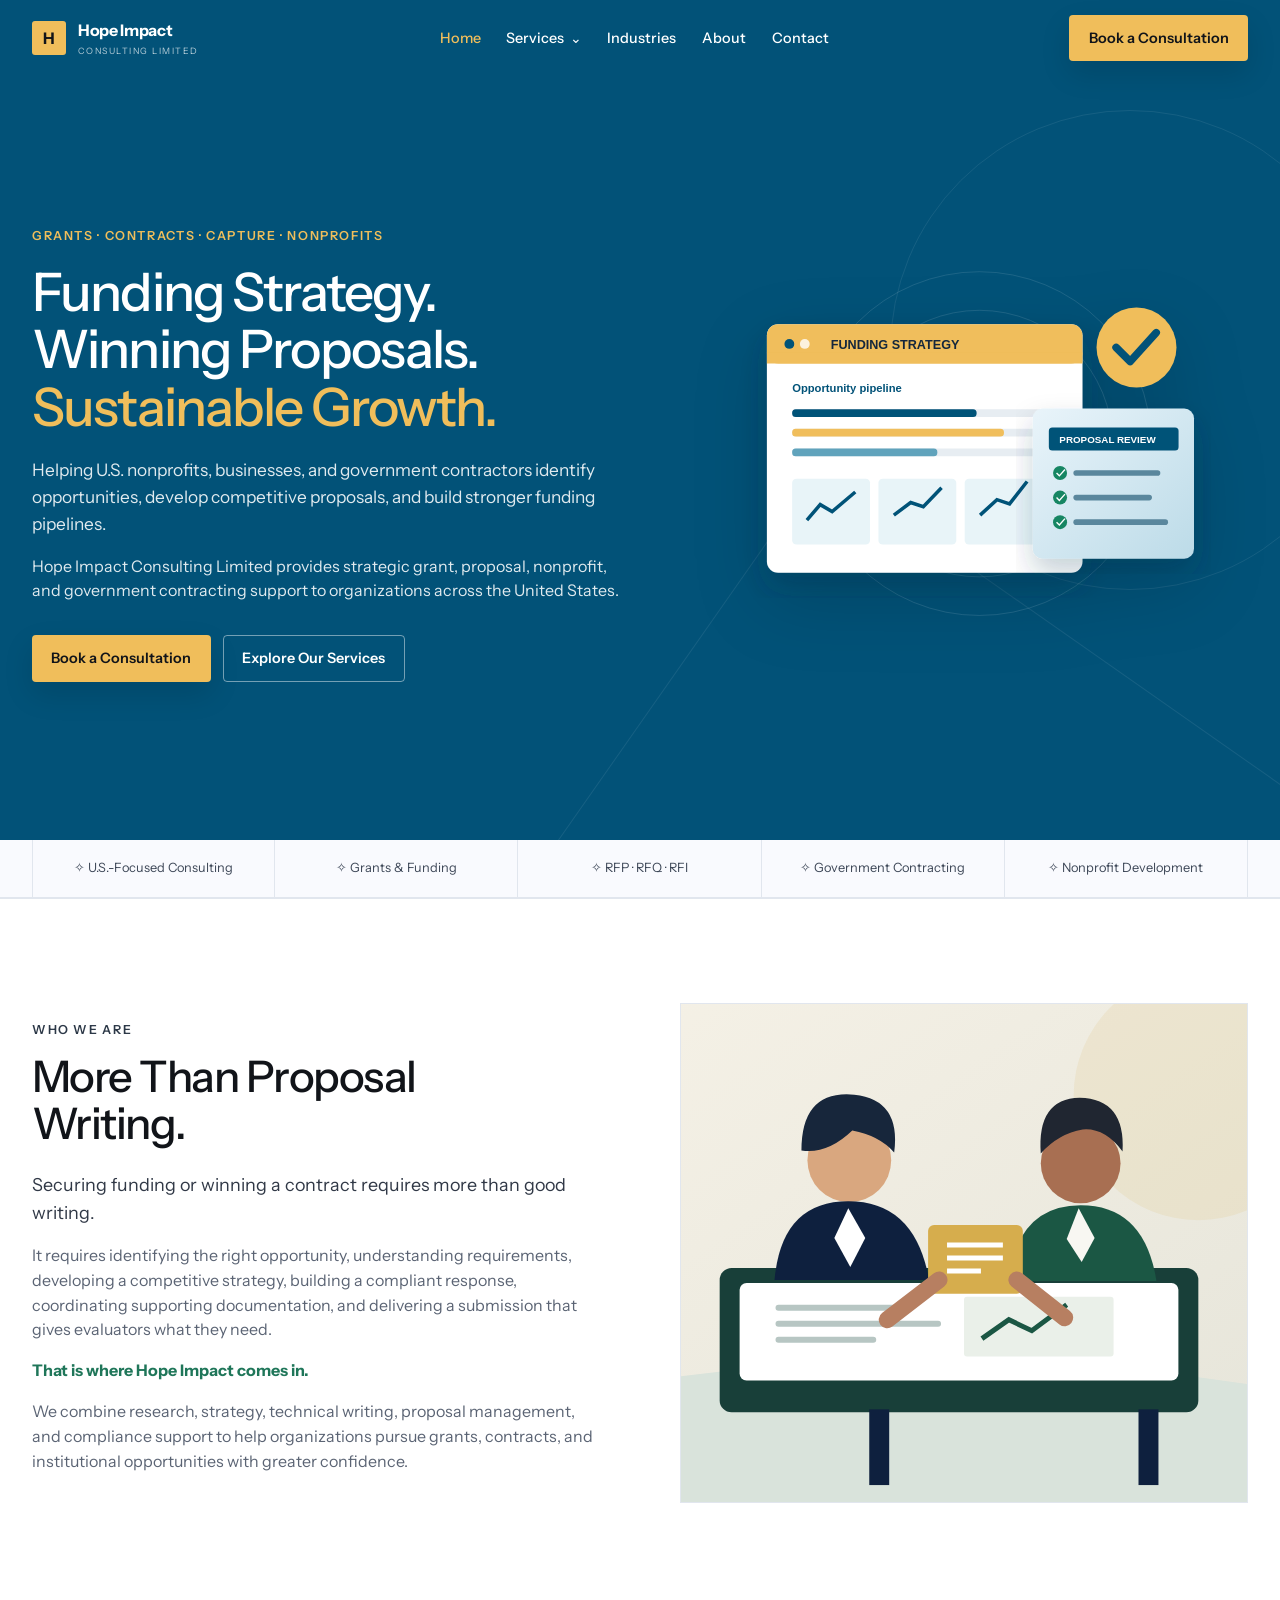
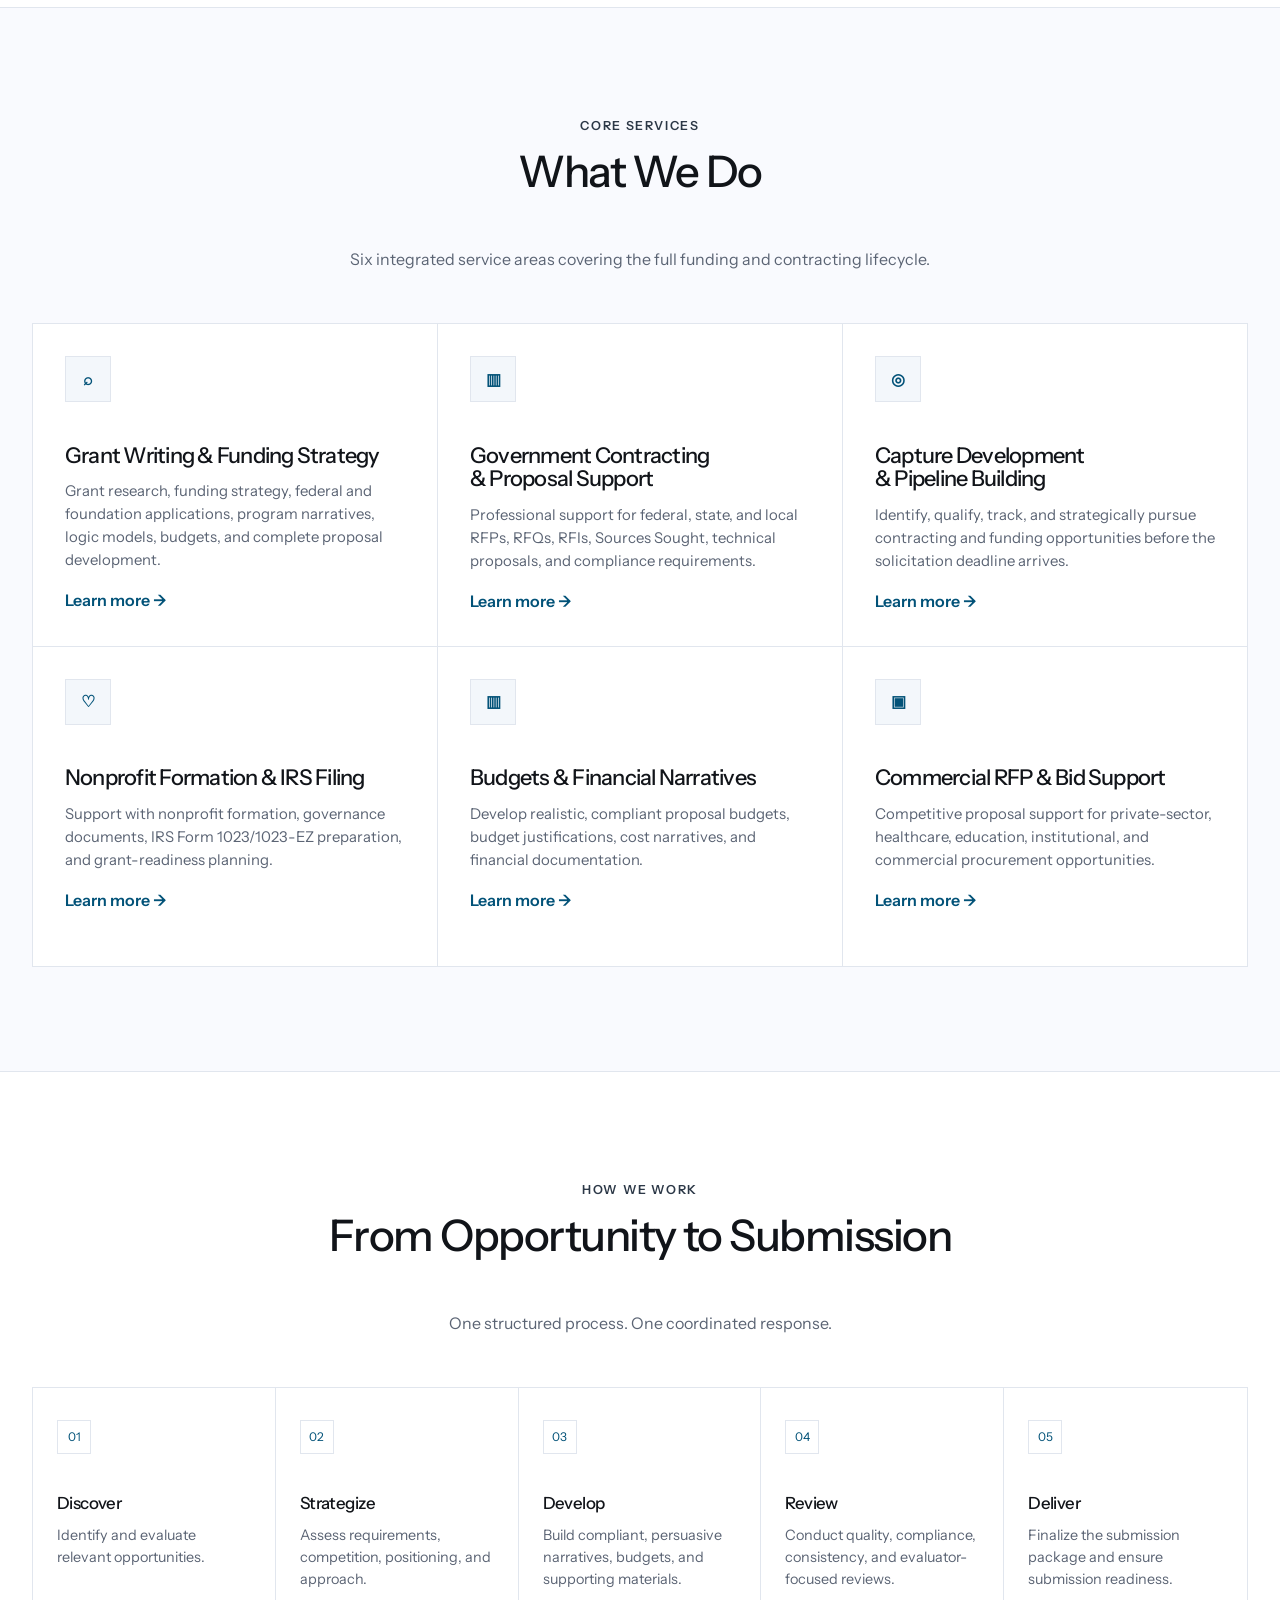
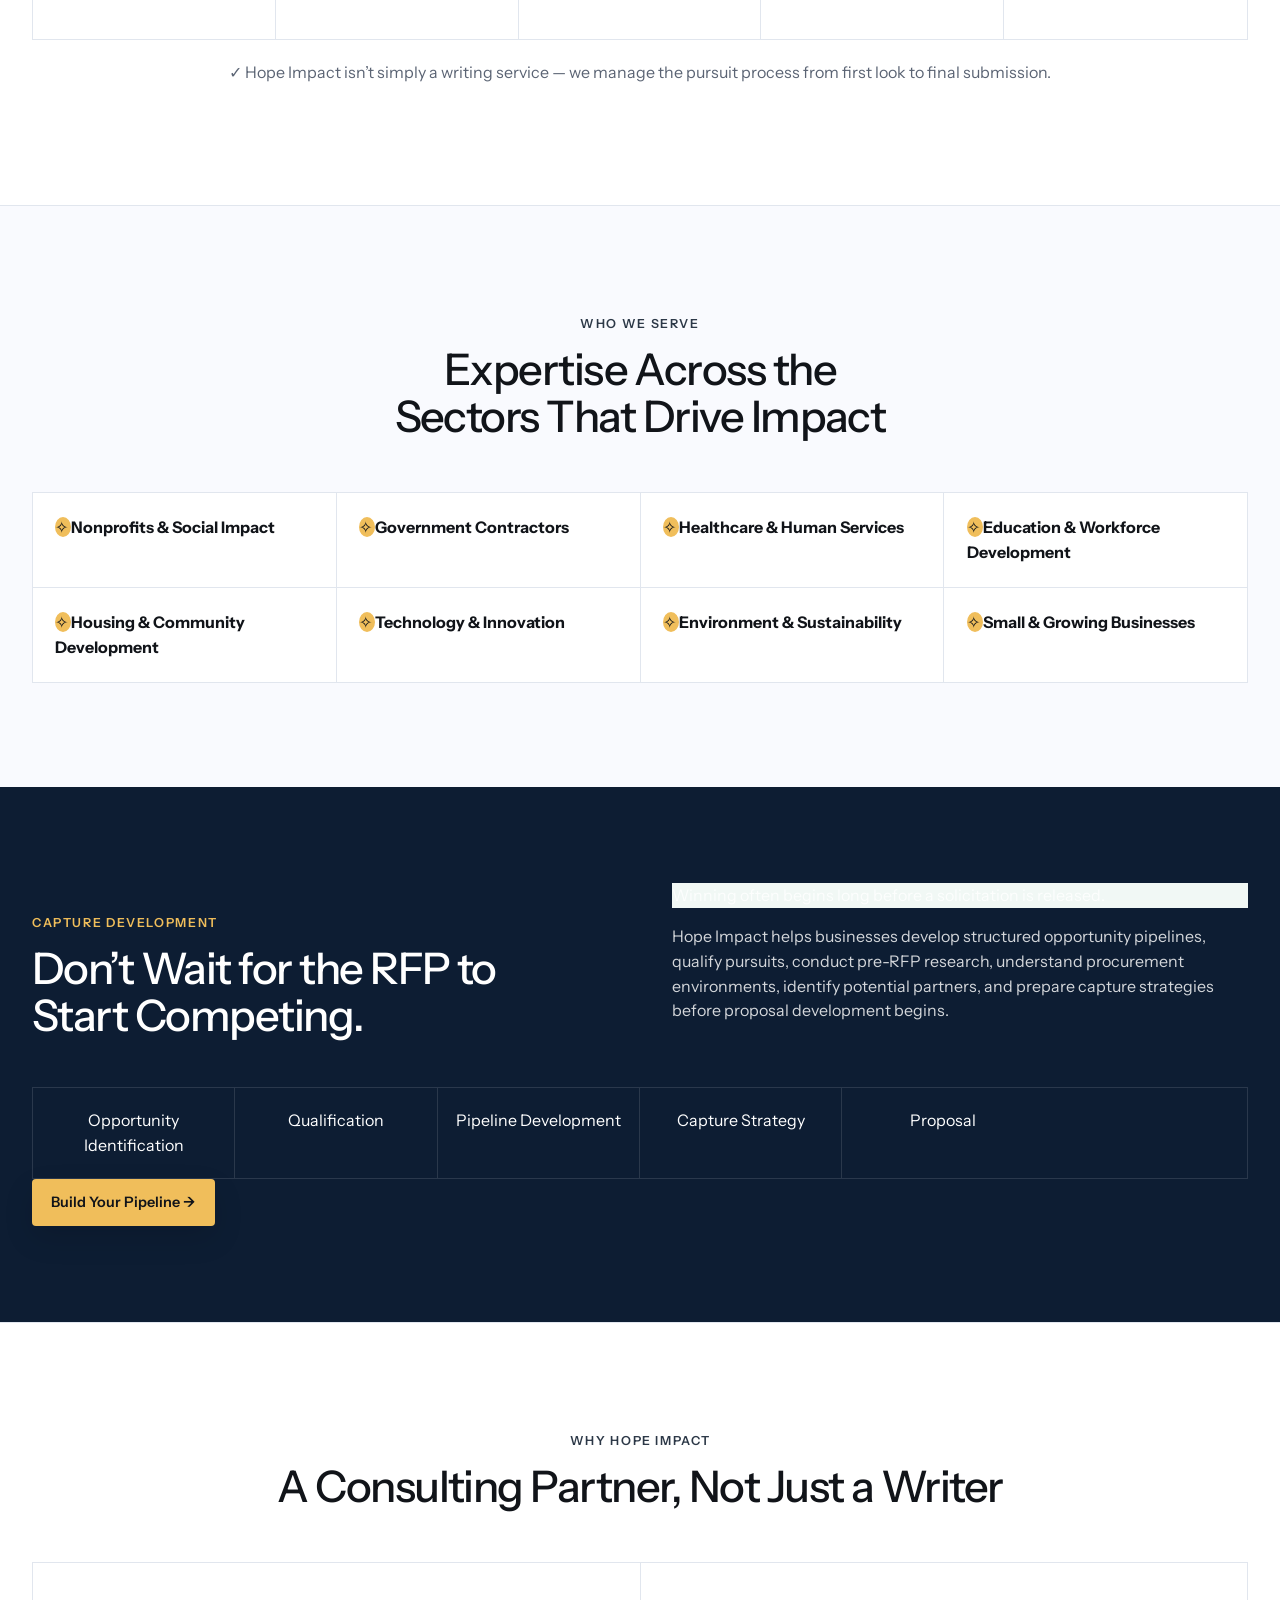
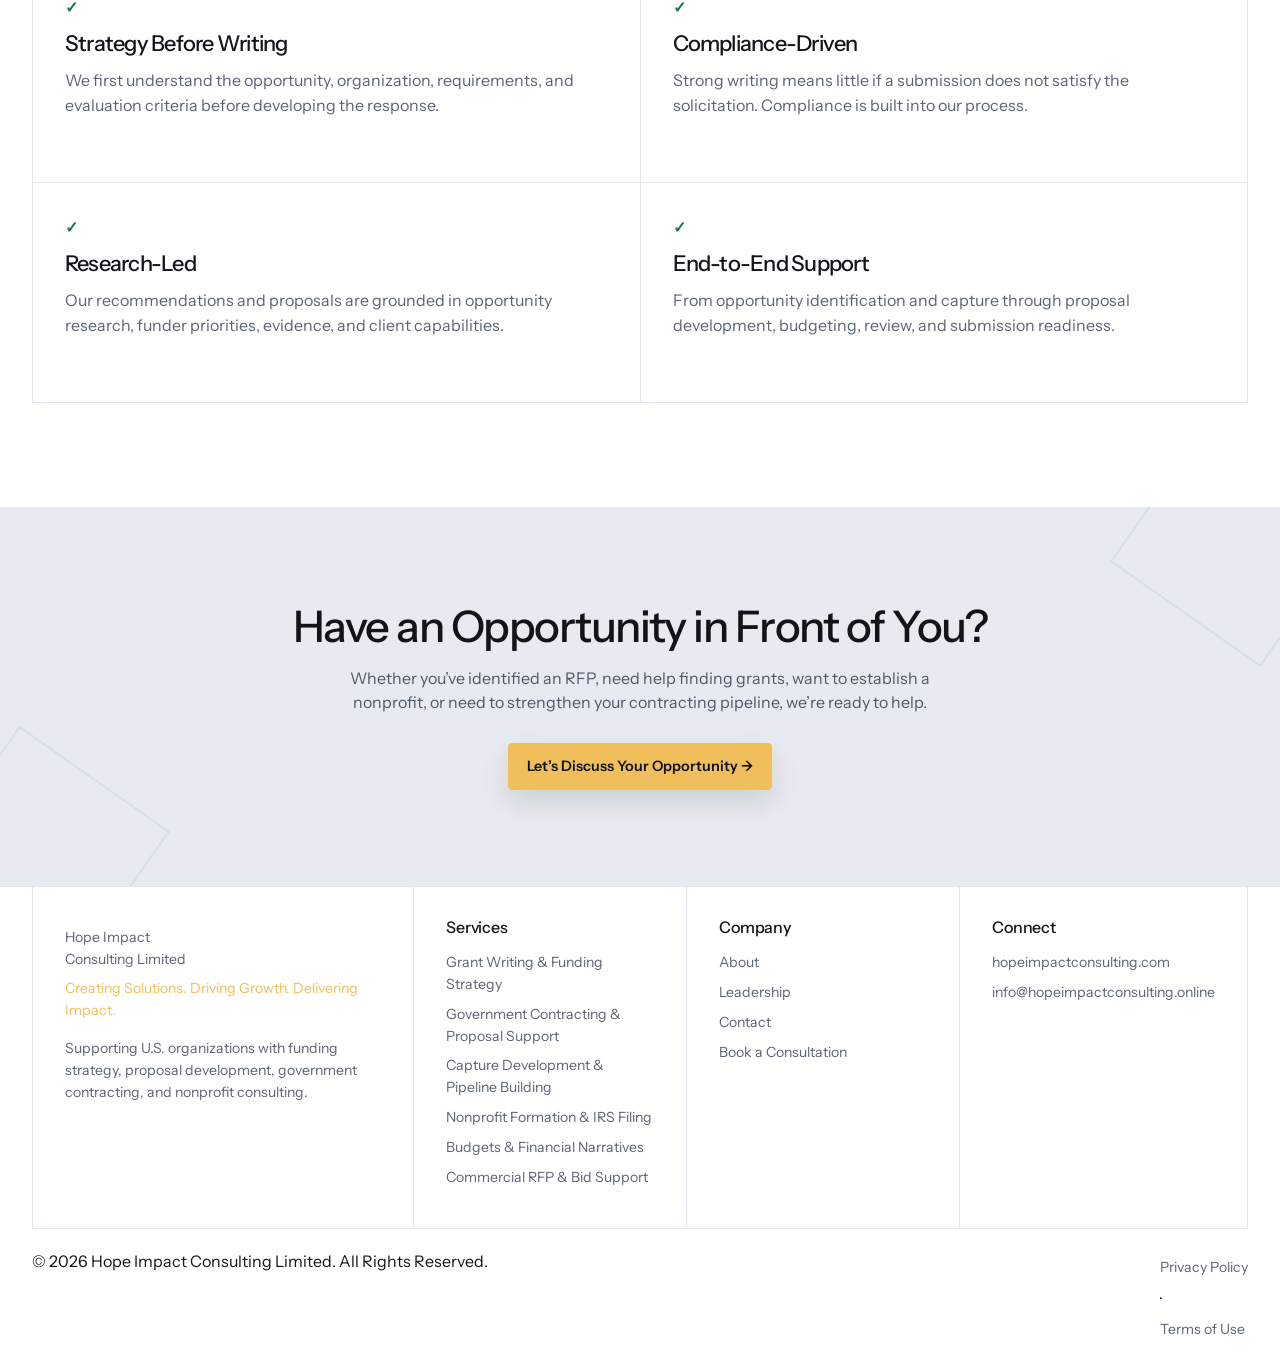
==== index.html @ 4731e875 "Initial commit" ====
<!DOCTYPE html>
<html lang="en">
 <head>
  <meta charset="utf-8"/>
  <meta content="width=device-width,initial-scale=1" name="viewport"/>
  <title>
   Grant Writing, Government Contracting &amp; Funding Strategy | Hope Impact Consulting Limited
  </title>
  <meta content="U.S.-focused grant writing, government contracting proposals, capture development, nonprofit formation and funding strategy." name="description"/>
  <meta content="#0e203e" name="theme-color"/>
  <meta content="website" property="og:type"/>
  <meta content="Grant Writing, Government Contracting &amp; Funding Strategy" property="og:title"/>
  <meta content="U.S.-focused grant writing, government contracting proposals, capture development, nonprofit formation and funding strategy." property="og:description"/>
  <meta content="https://hopeimpactconsulting.com/" property="og:url"/>
  <meta content="https://hopeimpactconsulting.com/images/consulting-team.svg" property="og:image"/>
  <meta content="summary_large_image" name="twitter:card"/>
  <link href="https://hopeimpactconsulting.com/" rel="canonical"/>
  <link href="images/favicon.svg" rel="icon" type="image/svg+xml"/>
  <link href="https://fonts.googleapis.com" rel="preconnect"/>
  <link crossorigin="" href="https://fonts.gstatic.com" rel="preconnect"/>
  <link href="https://fonts.googleapis.com/css2?family=Instrument+Sans:wght@400;500;600;700;800&amp;display=swap" rel="stylesheet"/>
  <link href="css/style.css" rel="stylesheet"/>
  <script type="application/ld+json">
   {
  "@context": "https://schema.org",
  "@type": "ProfessionalService",
  "name": "Hope Impact Consulting Limited",
  "description": "U.S.-focused grant writing, government contracting proposals, capture development, nonprofit formation and funding strategy.",
  "url": "https://hopeimpactconsulting.com/",
  "publisher": {
    "@type": "Organization",
    "name": "Hope Impact Consulting Limited",
    "url": "https://hopeimpactconsulting.com/",
    "email": "info@hopeimpactconsulting.online"
  },
  "areaServed": {
    "@type": "Country",
    "name": "United States"
  },
  "serviceType": [
    "Grant Writing & Funding Strategy",
    "Government Contracting & Proposal Support",
    "Capture Development & Pipeline Building",
    "Nonprofit Formation & IRS Filing",
    "Budgets & Financial Narratives",
    "Commercial RFP & Bid Support"
  ]
}
  </script>
  <script defer="" src="js/main.js">
  </script>
 </head>
 <body>
  <a class="skip-link" href="#main">
   Skip to content
  </a>
  <header class="site-header">
   <div class="container nav-wrap">
    <a aria-label="Hope Impact home" class="brand" href="index.html">
     <span class="brand-mark">
      H
     </span>
     <span>
      <strong>
       Hope Impact
      </strong>
      <small>
       CONSULTING LIMITED
      </small>
     </span>
    </a>
    <button aria-controls="primary-nav" aria-expanded="false" aria-label="Open navigation" class="menu-toggle">
     <span>
     </span>
     <span>
     </span>
     <span>
     </span>
    </button>
    <nav aria-label="Main navigation" id="primary-nav">
     <a aria-current="page" href="index.html">
      Home
     </a>
     <div class="dropdown">
      <button aria-controls="services-menu" aria-expanded="false" class="dropdown-toggle">
       Services
       <span>
        ⌄
       </span>
      </button>
      <div class="dropdown-menu" id="services-menu">
       <a href="services.html">
        All services
       </a>
       <a href="grant-writing.html">
        Grant Writing &amp; Funding Strategy
       </a>
       <a href="government-contracting.html">
        Government Contracting &amp; Proposal Support
       </a>
       <a href="capture-development.html">
        Capture Development &amp; Pipeline Building
       </a>
       <a href="nonprofit-formation.html">
        Nonprofit Formation &amp; IRS Filing
       </a>
       <a href="budgets.html">
        Budgets &amp; Financial Narratives
       </a>
       <a href="commercial-rfp.html">
        Commercial RFP &amp; Bid Support
       </a>
      </div>
     </div>
     <a href="industries.html">
      Industries
     </a>
     <a href="about.html">
      About
     </a>
     <a href="contact.html">
      Contact
     </a>
    </nav>
    <a class="btn btn-gold nav-cta" href="contact.html#consultation">
     Book a Consultation
    </a>
   </div>
  </header>
  <main id="main">
   <section class="hero home-hero">
    <div class="hero-orbit">
    </div>
    <div class="container home-hero-grid">
     <div>
      <div class="eyebrow gold-text">
       GRANTS &middot; CONTRACTS &middot; CAPTURE &middot; NONPROFITS
      </div>
      <h1>
       Funding Strategy.
       <br/>
       Winning Proposals.
       <br/>
       <em>
        Sustainable Growth.
       </em>
      </h1>
      <p class="hero-lead">
       Helping U.S. nonprofits, businesses, and government contractors identify opportunities, develop competitive proposals, and build stronger funding pipelines.
      </p>
      <p>
       Hope Impact Consulting Limited provides strategic grant, proposal, nonprofit, and government contracting support to organizations across the United States.
      </p>
      <div class="actions">
       <a class="btn btn-gold" href="contact.html#consultation">
        Book a Consultation
       </a>
       <a class="btn btn-outline" href="services.html">
        Explore Our Services
       </a>
      </div>
     </div>
     <div class="hero-visual">
      <img alt="Illustrated funding strategy dashboard with proposal review checklist and opportunity pipeline" height="600" src="images/strategy-hero.svg" width="780"/>
     </div>
     <aside class="lifecycle" hidden="">
      <div class="eyebrow gold-text">
       THE OPPORTUNITY LIFECYCLE
      </div>
      <div class="life-row">
       <span>
        01
       </span>
       <strong>
        Find
       </strong>
      </div>
      <div class="life-row">
       <span>
        02
       </span>
       <strong>
        Strategize
       </strong>
      </div>
      <div class="life-row">
       <span>
        03
       </span>
       <strong>
        Capture
       </strong>
      </div>
      <div class="life-row">
       <span>
        04
       </span>
       <strong>
        Propose
       </strong>
      </div>
      <div class="life-row">
       <span>
        05
       </span>
       <strong>
        Win
       </strong>
      </div>
      <div class="life-row">
       <span>
        06
       </span>
       <strong>
        Grow
       </strong>
      </div>
     </aside>
    </div>
   </section>
   <div class="cred-strip">
    <div class="container cred-items">
     <span>
      ✧ U.S.-Focused Consulting
     </span>
     <span>
      ✧ Grants &amp; Funding
     </span>
     <span>
      ✧ RFP &middot; RFQ &middot; RFI
     </span>
     <span>
      ✧ Government Contracting
     </span>
     <span>
      ✧ Nonprofit Development
     </span>
    </div>
   </div>
   <section class="section">
    <div class="container split">
     <div>
      <span class="eyebrow">
       WHO WE ARE
      </span>
      <h2>
       More Than Proposal
       <br/>
       Writing.
      </h2>
      <p class="lead">
       Securing funding or winning a contract requires more than good writing.
      </p>
      <p>
       It requires identifying the right opportunity, understanding requirements, developing a competitive strategy, building a compliant response, coordinating supporting documentation, and delivering a submission that gives evaluators what they need.
      </p>
      <p>
       <strong class="green-text">
        That is where Hope Impact comes in.
       </strong>
      </p>
      <p>
       We combine research, strategy, technical writing, proposal management, and compliance support to help organizations pursue grants, contracts, and institutional opportunities with greater confidence.
      </p>
     </div>
     <img alt="Illustration of a consulting team reviewing a proposal together" class="feature-img" height="500" loading="lazy" src="images/consulting-team.svg" width="720"/>
    </div>
   </section>
   <section class="section cream">
    <div class="container">
     <div class="section-heading">
      <span class="eyebrow">
       CORE SERVICES
      </span>
      <h2>
       What We Do
      </h2>
     </div>
     <p class="section-intro">
      Six integrated service areas covering the full funding and contracting lifecycle.
     </p>
     <div class="service-grid">
      <article class="service-card">
       <span aria-hidden="true" class="service-icon">
        &telrec;
       </span>
       <h3>
        Grant Writing &amp; Funding Strategy
       </h3>
       <p>
        Grant research, funding strategy, federal and foundation applications, program narratives, logic models, budgets, and complete proposal development.
       </p>
       <a class="text-link" href="grant-writing.html">
        Learn more
        <span aria-hidden="true">
         &rarr;
        </span>
       </a>
      </article>
      <article class="service-card">
       <span aria-hidden="true" class="service-icon">
        ▥
       </span>
       <h3>
        Government Contracting &amp; Proposal Support
       </h3>
       <p>
        Professional support for federal, state, and local RFPs, RFQs, RFIs, Sources Sought, technical proposals, and compliance requirements.
       </p>
       <a class="text-link" href="government-contracting.html">
        Learn more
        <span aria-hidden="true">
         &rarr;
        </span>
       </a>
      </article>
      <article class="service-card">
       <span aria-hidden="true" class="service-icon">
        ◎
       </span>
       <h3>
        Capture Development &amp; Pipeline Building
       </h3>
       <p>
        Identify, qualify, track, and strategically pursue contracting and funding opportunities before the solicitation deadline arrives.
       </p>
       <a class="text-link" href="capture-development.html">
        Learn more
        <span aria-hidden="true">
         &rarr;
        </span>
       </a>
      </article>
      <article class="service-card">
       <span aria-hidden="true" class="service-icon">
        ♡
       </span>
       <h3>
        Nonprofit Formation &amp; IRS Filing
       </h3>
       <p>
        Support with nonprofit formation, governance documents, IRS Form 1023/1023-EZ preparation, and grant-readiness planning.
       </p>
       <a class="text-link" href="nonprofit-formation.html">
        Learn more
        <span aria-hidden="true">
         &rarr;
        </span>
       </a>
      </article>
      <article class="service-card">
       <span aria-hidden="true" class="service-icon">
        ▥
       </span>
       <h3>
        Budgets &amp; Financial Narratives
       </h3>
       <p>
        Develop realistic, compliant proposal budgets, budget justifications, cost narratives, and financial documentation.
       </p>
       <a class="text-link" href="budgets.html">
        Learn more
        <span aria-hidden="true">
         &rarr;
        </span>
       </a>
      </article>
      <article class="service-card">
       <span aria-hidden="true" class="service-icon">
        ▣
       </span>
       <h3>
        Commercial RFP &amp; Bid Support
       </h3>
       <p>
        Competitive proposal support for private-sector, healthcare, education, institutional, and commercial procurement opportunities.
       </p>
       <a class="text-link" href="commercial-rfp.html">
        Learn more
        <span aria-hidden="true">
         &rarr;
        </span>
       </a>
      </article>
     </div>
    </div>
   </section>
   <section class="section">
    <div class="container">
     <div class="section-heading">
      <span class="eyebrow">
       HOW WE WORK
      </span>
      <h2>
       From Opportunity to Submission
      </h2>
     </div>
     <p class="section-intro">
      One structured process. One coordinated response.
     </p>
     <div class="steps">
      <div class="step">
       <span class="step-num">
        01
       </span>
       <h3>
        Discover
       </h3>
       <p>
        Identify and evaluate relevant opportunities.
       </p>
      </div>
      <div class="step">
       <span class="step-num">
        02
       </span>
       <h3>
        Strategize
       </h3>
       <p>
        Assess requirements, competition, positioning, and approach.
       </p>
      </div>
      <div class="step">
       <span class="step-num">
        03
       </span>
       <h3>
        Develop
       </h3>
       <p>
        Build compliant, persuasive narratives, budgets, and supporting materials.
       </p>
      </div>
      <div class="step">
       <span class="step-num">
        04
       </span>
       <h3>
        Review
       </h3>
       <p>
        Conduct quality, compliance, consistency, and evaluator-focused reviews.
       </p>
      </div>
      <div class="step">
       <span class="step-num">
        05
       </span>
       <h3>
        Deliver
       </h3>
       <p>
        Finalize the submission package and ensure submission readiness.
       </p>
      </div>
     </div>
     <p class="process-note">
      &checkmark; Hope Impact isn&rsquo;t simply a writing service &mdash; we manage the pursuit process from first look to final submission.
     </p>
    </div>
   </section>
   <section class="section cream">
    <div class="container">
     <div class="section-heading">
      <span class="eyebrow">
       WHO WE SERVE
      </span>
      <h2>
       Expertise Across the Sectors That Drive Impact
      </h2>
     </div>
     <div class="industry-grid">
      <div class="industry-card">
       <span class="industry-dot">
        ✧
       </span>
       <strong>
        Nonprofits &amp; Social Impact
       </strong>
      </div>
      <div class="industry-card">
       <span class="industry-dot">
        ✧
       </span>
       <strong>
        Government Contractors
       </strong>
      </div>
      <div class="industry-card">
       <span class="industry-dot">
        ✧
       </span>
       <strong>
        Healthcare &amp; Human Services
       </strong>
      </div>
      <div class="industry-card">
       <span class="industry-dot">
        ✧
       </span>
       <strong>
        Education &amp; Workforce Development
       </strong>
      </div>
      <div class="industry-card">
       <span class="industry-dot">
        ✧
       </span>
       <strong>
        Housing &amp; Community Development
       </strong>
      </div>
      <div class="industry-card">
       <span class="industry-dot">
        ✧
       </span>
       <strong>
        Technology &amp; Innovation
       </strong>
      </div>
      <div class="industry-card">
       <span class="industry-dot">
        ✧
       </span>
       <strong>
        Environment &amp; Sustainability
       </strong>
      </div>
      <div class="industry-card">
       <span class="industry-dot">
        ✧
       </span>
       <strong>
        Small &amp; Growing Businesses
       </strong>
      </div>
     </div>
    </div>
   </section>
   <section class="capture-band">
    <div class="container">
     <div class="capture-top">
      <div>
       <span class="eyebrow gold-text">
        CAPTURE DEVELOPMENT
       </span>
       <h2>
        Don&rsquo;t Wait for the RFP to
        <br/>
        Start Competing.
       </h2>
      </div>
      <div>
       <p class="green-light">
        Winning often begins long before a solicitation is released.
       </p>
       <p>
        Hope Impact helps businesses develop structured opportunity pipelines, qualify pursuits, conduct pre-RFP research, understand procurement environments, identify potential partners, and prepare capture strategies before proposal development begins.
       </p>
      </div>
     </div>
     <div class="capture-flow">
      <span>
       Opportunity Identification
      </span>
      <span>
       Qualification
      </span>
      <span>
       Pipeline Development
      </span>
      <span>
       Capture Strategy
      </span>
      <span>
       Proposal
      </span>
     </div>
     <a class="btn btn-gold" href="capture-development.html">
      Build Your Pipeline &rarr;
     </a>
    </div>
   </section>
   <section class="section">
    <div class="container">
     <div class="section-heading">
      <span class="eyebrow">
       WHY HOPE IMPACT
      </span>
      <h2>
       A Consulting Partner, Not Just a Writer
      </h2>
     </div>
     <div class="why-grid">
      <article class="why-card">
       <span class="check">
        &checkmark;
       </span>
       <h3>
        Strategy Before Writing
       </h3>
       <p>
        We first understand the opportunity, organization, requirements, and evaluation criteria before developing the response.
       </p>
      </article>
      <article class="why-card">
       <span class="check">
        &checkmark;
       </span>
       <h3>
        Compliance-Driven
       </h3>
       <p>
        Strong writing means little if a submission does not satisfy the solicitation. Compliance is built into our process.
       </p>
      </article>
      <article class="why-card">
       <span class="check">
        &checkmark;
       </span>
       <h3>
        Research-Led
       </h3>
       <p>
        Our recommendations and proposals are grounded in opportunity research, funder priorities, evidence, and client capabilities.
       </p>
      </article>
      <article class="why-card">
       <span class="check">
        &checkmark;
       </span>
       <h3>
        End-to-End Support
       </h3>
       <p>
        From opportunity identification and capture through proposal development, budgeting, review, and submission readiness.
       </p>
      </article>
     </div>
    </div>
   </section>
   <section class="cta">
    <div class="container">
     <h2>
      Have an Opportunity in Front of You?
     </h2>
     <p>
      Whether you&rsquo;ve identified an RFP, need help finding grants, want to establish a nonprofit, or need to strengthen your contracting pipeline, we&rsquo;re ready to help.
     </p>
     <a class="btn btn-gold" href="contact.html#consultation">
      Let&rsquo;s Discuss Your Opportunity &rarr;
     </a>
    </div>
   </section>
  </main>
  <footer class="footer">
   <div class="container footer-grid">
    <div>
     <a class="footer-brand" href="index.html">
      Hope Impact
      <br/>
      Consulting Limited
     </a>
     <p class="gold-text">
      Creating Solutions. Driving Growth. Delivering Impact.
     </p>
     <p>
      Supporting U.S. organizations with funding strategy, proposal development, government contracting, and nonprofit consulting.
     </p>
    </div>
    <div>
     <h3>
      Services
     </h3>
     <a href="grant-writing.html">
      Grant Writing &amp; Funding Strategy
     </a>
     <a href="government-contracting.html">
      Government Contracting &amp; Proposal Support
     </a>
     <a href="capture-development.html">
      Capture Development &amp; Pipeline Building
     </a>
     <a href="nonprofit-formation.html">
      Nonprofit Formation &amp; IRS Filing
     </a>
     <a href="budgets.html">
      Budgets &amp; Financial Narratives
     </a>
     <a href="commercial-rfp.html">
      Commercial RFP &amp; Bid Support
     </a>
    </div>
    <div>
     <h3>
      Company
     </h3>
     <a href="about.html">
      About
     </a>
     <a href="about.html#leadership">
      Leadership
     </a>
     <a href="contact.html">
      Contact
     </a>
     <a href="contact.html#consultation">
      Book a Consultation
     </a>
    </div>
    <div>
     <h3>
      Connect
     </h3>
     <a href="https://hopeimpactconsulting.com/">
      hopeimpactconsulting.com
     </a>
     <a href="mailto:info@hopeimpactconsulting.online">
      info@hopeimpactconsulting.online
     </a>
    </div>
   </div>
   <div class="container footer-bottom">
    <span>
     &copy;
     <span id="year">
      2026
     </span>
     Hope Impact Consulting Limited. All Rights Reserved.
    </span>
    <span>
     <a href="privacy.html">
      Privacy Policy
     </a>
     &middot;
     <a href="terms.html">
      Terms of Use
     </a>
    </span>
   </div>
  </footer>
 </body>
</html>
---- css/style.css ----
@charset "UTF-8";
@import url("https://fonts.googleapis.com/css2?family=Instrument+Sans:wght@400;500;600;700&display=swap");
:root {
  --bg: #ffffff;
  --bg-soft: #f9fafe;
  --ink: #111419;
  --muted: #5b6474;
  --brand: #f0be5b;
  --blue: #025278;
  --blue-dark: #01405f;
  --border: #e1e6ee;
  --green: #1f7659;
  --cream: #fffaf0;
  --max: 1232px;
  --shadow: 0 18px 50px rgba(17, 20, 25, .08);
}

* {
  box-sizing: border-box;
  margin: 0;
  padding: 0;
}

html {
  scroll-behavior: smooth;
}

body {
  font-family: "Instrument Sans", sans-serif;
  color: var(--ink);
  background: var(--bg);
  line-height: 1.55;
  -webkit-font-smoothing: antialiased;
  overflow-x: hidden;
}

a {
  color: inherit;
  text-decoration: none;
}

img, svg {
  display: block;
  max-width: 100%;
}

button, input, select, textarea {
  font: inherit;
}

button {
  cursor: pointer;
}

p {
  color: var(--muted);
  margin: 0 0 1rem;
}

h1,h2,h3,h4 {
  font-weight: 500;
  line-height: 1.08;
  letter-spacing: -.035em;
  text-wrap: balance;
}

h1 {
  font-size: clamp(2.6rem, 5vw, 4.75rem);
}

h2 {
  font-size: clamp(2rem, 3.4vw, 3.25rem);
}

h3 {
  font-size: clamp(1.2rem, 1.7vw, 1.55rem);
}

.container {
  width: min(calc(100% - 4rem), var(--max));
  margin-inline: auto;
}

.section {
  padding: 6.5rem 0;
  border-top: 1px solid var(--border);
}

.section.cream, .cream {
  background: var(--bg-soft);
}

.green-light {
  background: #f1f8f5;
}

.section-heading, .section-intro {
  max-width: 760px;
  margin: 0 auto 3.25rem;
  text-align: center;
}

.section-heading h2, .section-intro h2 {
  margin: .7rem 0 1rem;
}

.eyebrow {
  display: inline-block;
  color: #2c3847;
  font-size: .78rem;
  font-weight: 600;
  letter-spacing: .13em;
  text-transform: uppercase;
}

.gold-text {
  color: var(--brand) !important;
}

.green-text {
  color: var(--green);
}

.lead {
  font-size: 1.12rem;
  color: #303846;
}

.muted {
  color: var(--muted);
}

.skip-link {
  position: fixed;
  left: 1rem;
  top: -5rem;
  z-index: 9999;
  background: white;
  padding: .75rem 1rem;
  border-radius: 4px;
}

.skip-link:focus {
  top: 1rem;
}

.site-header {
  position: fixed;
  inset: 0 0 auto;
  z-index: 1000;
  color: #fff;
  background: transparent;
  transition: .3s ease;
}

.site-header.scrolled, body:not(:has(.home-hero)) .site-header {
  background: #ffffff;
  color: var(--ink);
  border-bottom: 1px solid var(--border);
  box-shadow: 0 8px 24px rgba(17, 20, 25, .06);
}

.nav-wrap {
  min-height: 76px;
  display: flex;
  align-items: center;
  justify-content: space-between;
  gap: 2rem;
}

.brand {
  display: inline-flex;
  align-items: center;
  gap: .75rem;
  flex-shrink: 0;
}

.brand-mark {
  width: 34px;
  height: 34px;
  display: grid;
  place-items: center;
  background: var(--brand);
  color: var(--ink);
  font-weight: 700;
  border-radius: 3px;
}

.brand strong {
  display: block;
  font-size: 1rem;
  letter-spacing: -.02em;
}

.brand small {
  display: block;
  margin-top: 1px;
  font-size: .55rem;
  letter-spacing: .17em;
  opacity: .72;
}

#primary-nav {
  display: flex;
  align-items: center;
  gap: 1.6rem;
}

#primary-nav > a, .dropdown-toggle {
  border: 0;
  background: none;
  color: inherit;
  font-size: .9rem;
  font-weight: 500;
}

#primary-nav > a:hover, #primary-nav > a[aria-current="page"], .dropdown-toggle:hover {
  color: var(--brand);
}

.dropdown {
  position: relative;
}

.dropdown-toggle {
  display: flex;
  align-items: center;
  gap: .35rem;
  padding: 1.5rem 0;
}

.dropdown-menu {
  position: absolute;
  top: calc(100% - .4rem);
  left: 50%;
  width: 330px;
  padding: .65rem;
  background: #fff;
  color: var(--ink);
  border: 1px solid var(--border);
  box-shadow: var(--shadow);
  opacity: 0;
  visibility: hidden;
  transform: translate(-50%, 10px);
  transition: .2s ease;
}

.dropdown:hover .dropdown-menu, .dropdown.open .dropdown-menu {
  opacity: 1;
  visibility: visible;
  transform: translate(-50%, 0);
}

.dropdown-menu a {
  display: block;
  padding: .72rem .8rem;
  font-size: .88rem;
  border-radius: 3px;
}

.dropdown-menu a:hover {
  background: var(--bg-soft);
  color: var(--blue);
}

.menu-toggle {
  display: none;
  width: 42px;
  height: 42px;
  padding: 10px;
  border: 0;
  background: var(--blue);
  border-radius: 4px;
}

.menu-toggle span {
  display: block;
  height: 2px;
  margin: 5px 0;
  background: #fff;
  transition: .25s ease;
}

.btn {
  display: inline-flex;
  align-items: center;
  justify-content: center;
  gap: .5rem;
  min-height: 44px;
  padding: .7rem 1.15rem;
  border: 1px solid transparent;
  border-radius: 4px;
  font-size: .9rem;
  font-weight: 600;
  transition: .25s ease;
}

.btn:hover {
  transform: translateY(-2px);
}

.btn-gold {
  background: var(--brand);
  color: var(--ink);
  box-shadow: 0 12px 30px rgba(0,0,0,.12);
}

.btn-gold:hover {
  background: #f5c86d;
}

.btn-outline {
  border-color: rgba(255,255,255,.45);
  color: #fff;
}

.btn-outline:hover {
  background: rgba(255,255,255,.08);
}

.btn-outline-dark {
  border-color: #cbd3df;
  color: var(--ink);
}

.btn-small {
  min-height: 38px;
  padding: .55rem .85rem;
}

.actions {
  display: flex;
  flex-wrap: wrap;
  gap: .75rem;
  margin-top: 2rem;
}

.text-link {
  color: var(--blue);
  font-weight: 600;
}

.hero {
  position: relative;
  overflow: hidden;
}

.home-hero {
  min-height: 690px;
  padding: 9.5rem 0 5.5rem;
  color: #fff;
  background: var(--blue);
}

.home-hero::after {
  content:"";
  position:absolute;
  inset:auto -10% -48% 45%;
  width:650px;
  aspect-ratio:1;
  border:1px solid rgba(255,255,255,.08);
  transform:rotate(35deg);
}

.home-hero-grid {
  position: relative;
  z-index: 1;
  display: grid;
  grid-template-columns: 1.05fr .95fr;
  align-items: center;
  gap: 4rem;
}

.home-hero h1 {
  max-width: 680px;
  margin: 1rem 0 1.4rem;
  font-size: clamp(2.5rem, 4.15vw, 4rem);
}

.home-hero h1 em {
  color: var(--brand);
  font-style: normal;
}

.home-hero p {
  color: rgba(255,255,255,.78);
  max-width: 650px;
}

.hero-lead {
  font-size: 1.08rem;
}

.hero-visual {
  position: relative;
  min-height: 420px;
  display: grid;
  place-items: center;
}

.hero-visual img {
  width: min(100%, 600px);
  filter: drop-shadow(0 24px 35px rgba(0,0,0,.14));
}

.hero-orbit {
  position:absolute;
  right:-90px;
  top:110px;
  width:480px;
  height:480px;
  border:1px solid rgba(255,255,255,.08);
  border-radius:50%;
}

.inner-hero {
  padding: 10rem 0 5.5rem;
  color: #fff;
  background: var(--blue);
}

.hero-inner {
  max-width: 830px;
}

.inner-hero h1 {
  margin: .85rem 0 1.2rem;
}

.inner-hero p {
  max-width: 700px;
  color: rgba(255,255,255,.78);
  font-size: 1.08rem;
}

.cred-strip {
  background: var(--bg-soft);
  border-bottom: 1px solid var(--border);
}

.cred-items {
  display: grid;
  grid-template-columns: repeat(5,1fr);
}

.cred-items span {
  padding: 1.15rem .75rem;
  text-align: center;
  color: #3d4757;
  font-size: .8rem;
  border-inline-end: 1px solid var(--border);
}

.cred-items span:first-child {
  border-inline-start: 1px solid var(--border);
}

.split {
  display: grid;
  grid-template-columns: 1fr 1fr;
  gap: 5rem;
  align-items: center;
}

.split h2 {
  margin: .8rem 0 1.5rem;
}

.feature-img {
  width: 100%;
  min-height: 430px;
  object-fit: cover;
  background: var(--bg-soft);
  border: 1px solid var(--border);
}

.quote {
  margin-top: 1.5rem;
  padding: 1.25rem 1.5rem;
  border-left: 3px solid var(--brand);
  background: var(--bg-soft);
  color: #313a48;
}

.service-grid {
  display: grid;
  grid-template-columns: repeat(3,1fr);
  border-top: 1px solid var(--border);
  border-left: 1px solid var(--border);
}

.service-card {
  position: relative;
  min-height: 320px;
  padding: 2rem;
  background: #fff;
  border-right: 1px solid var(--border);
  border-bottom: 1px solid var(--border);
  transition: .25s ease;
}

.service-card:hover {
  transform: translateY(-3px);
  box-shadow: var(--shadow);
  z-index: 2;
}

.service-icon {
  width: 46px;
  height: 46px;
  display:grid;
  place-items:center;
  margin-bottom: 2.6rem;
  background: #f3f7fb;
  color: var(--blue);
  border:1px solid var(--border);
  font-weight:700;
}

.service-index {
  position:absolute;
  top:2rem;
  right:2rem;
  color:#a7afbb;
  font-size:.75rem;
}

.service-card h3 {
  margin-bottom: .8rem;
}

.service-card p {
  font-size: .93rem;
}

.service-list {
  display: grid;
  gap: 0;
  margin-top: 2.5rem;
  border-top: 1px solid var(--border);
}

.service-row {
  display: grid;
  grid-template-columns: 48px 52px minmax(0, 1fr) auto;
  align-items: center;
  gap: 1.5rem;
  padding: 2rem 0;
  border-bottom: 1px solid var(--border);
  background: var(--bg);
}

.service-row .service-index {
  position: static;
  align-self: start;
  padding-top: .35rem;
}

.service-row .service-icon {
  margin: 0;
  align-self: start;
}

.service-row h2 {
  margin: 0 0 .6rem;
  font-size: clamp(1.35rem, 2.2vw, 1.9rem);
  line-height: 1.2;
  overflow-wrap: anywhere;
}

.service-row p {
  max-width: 760px;
  margin: 0;
}

.service-row .btn {
  white-space: nowrap;
}

.service-list li {
  color: var(--muted);
  padding-left:1.5rem;
  position:relative;
}

.service-list li::before {
  content:"✓";
  position:absolute;
  left:0;
  color:var(--green);
  font-weight:700;
}

.steps {
  display:grid;
  grid-template-columns: repeat(5,1fr);
  border:1px solid var(--border);
  background:#fff;
}

.step {
  padding:2rem 1.5rem;
  border-right:1px solid var(--border);
}

.step:last-child {
  border-right:0;
}

.step-num {
  display:inline-grid;
  place-items:center;
  width:34px;
  height:34px;
  margin-bottom:2.5rem;
  border:1px solid var(--border);
  color:var(--blue);
  font-size:.75rem;
}

.step h3 {
  font-size:1.05rem;
  margin-bottom:.7rem;
}

.step p {
  font-size:.9rem;
}

.process-note {
  margin-top:1.25rem;
  text-align:center;
  color:var(--muted);
}

.industry-grid {
  display:grid;
  grid-template-columns:repeat(4,1fr);
  border-top:1px solid var(--border);
  border-left:1px solid var(--border);
}

.industry-card {
  padding:1.4rem;
  border-right:1px solid var(--border);
  border-bottom:1px solid var(--border);
  background:#fff;
}

.industry-dot {
  width:8px;
  height:8px;
  margin-bottom:1rem;
  background:var(--brand);
  border-radius:50%;
}

.industry-card h3 {
  font-size:1rem;
  letter-spacing:-.01em;
}

.capture-band {
  padding:6rem 0;
  color:#fff;
  background:#0d1d33;
}

.capture-top {
  display:grid;
  grid-template-columns:1fr 1fr;
  gap:4rem;
  align-items:end;
  margin-bottom:3rem;
}

.capture-top h2 {
  margin:.75rem 0 0;
}

.capture-top p {
  color:rgba(255,255,255,.7);
}

.capture-flow, .capture-stages {
  display:grid;
  grid-template-columns:repeat(6,1fr);
  border:1px solid rgba(255,255,255,.12);
}

.capture-flow > *, .capture-stages > * {
  padding:1.25rem .8rem;
  border-right:1px solid rgba(255,255,255,.12);
  text-align:center;
}

.capture-flow > *:last-child, .capture-stages > *:last-child {
  border-right:0;
}

.why-grid {
  display:grid;
  grid-template-columns:repeat(2,1fr);
  border-top:1px solid var(--border);
  border-left:1px solid var(--border);
}

.why-card {
  min-height:220px;
  padding:2rem;
  border-right:1px solid var(--border);
  border-bottom:1px solid var(--border);
  background:#fff;
}

.why-card h3 {
  margin:.8rem 0;
}

.cta {
  position:relative;
  overflow:hidden;
  padding:6rem 0;
  text-align:center;
  background:#e1e6ee;
}

.cta::before,.cta::after {
  content:"";
  position:absolute;
  width:180px;
  height:180px;
  border:2px solid rgba(2,82,120,.08);
  transform:rotate(35deg);
}

.cta::before {
  left:-50px;
  bottom:-60px;
}

.cta::after {
  right:-50px;
  top:-60px;
}

.cta h2 {
  max-width:760px;
  margin:0 auto 1rem;
}

.cta p {
  max-width:650px;
  margin:0 auto 1.75rem;
}

.pill-grid {
  display:grid;
  grid-template-columns:repeat(2,1fr);
  gap:1rem;
}

.pill, .pill-group {
  padding:1rem 1.2rem;
  border:1px solid var(--border);
  background:#fff;
}

.four-stages {
  display:grid;
  grid-template-columns:repeat(4,1fr);
  gap:1rem;
}

.four-stages > * {
  padding:1.5rem;
  border:1px solid var(--border);
  background:#fff;
}

.compare {
  display:grid;
  grid-template-columns:1fr 1fr;
  gap:1rem;
}

.compare > * {
  padding:2rem;
  border:1px solid var(--border);
  background:#fff;
}

.check {
  color:var(--green);
  font-weight:700;
}

.disclaimer {
  padding:1.2rem;
  background:#fff8e8;
  border:1px solid #f1dfb9;
  color:#65552f;
}

.leader-grid {
  display:grid;
  grid-template-columns:repeat(2,1fr);
  gap:1.5rem;
}

.leader-card {
  padding:2rem;
  border:1px solid var(--border);
  background:#fff;
}

.avatar {
  width:62px;
  height:62px;
  display:grid;
  place-items:center;
  margin-bottom:1.5rem;
  background:var(--blue);
  color:#fff;
  font-weight:700;
  border-radius:50%;
}

.contact-layout {
  display:grid;
  grid-template-columns:.8fr 1.2fr;
  border:1px solid var(--border);
  background:#fff;
}

.contact-detail {
  padding:3rem;
  background:var(--blue);
  color:#fff;
}

.contact-detail p, .contact-detail a {
  color:rgba(255,255,255,.78);
}

.contact-form {
  padding:3rem;
}

.form-grid {
  display:grid;
  grid-template-columns:repeat(2,1fr);
  gap:1rem;
}

.form-grid .full {
  grid-column:1/-1;
}

.contact-form label {
  display:block;
  margin-bottom:.4rem;
  font-size:.82rem;
  font-weight:600;
}

.contact-form input,.contact-form select,.contact-form textarea {
  width:100%;
  padding:.85rem .9rem;
  border:1px solid var(--border);
  border-radius:2px;
  background:#fff;
  color:var(--ink);
}

.contact-form textarea {
  min-height:150px;
  resize:vertical;
}

.contact-form input:focus,.contact-form select:focus,.contact-form textarea:focus {
  outline:2px solid rgba(2,82,120,.18);
  border-color:var(--blue);
}

.radio {
  display:flex;
  gap:1rem;
  flex-wrap:wrap;
}

.legal-intro {
  max-width:760px;
}

.legal-layout {
  display:grid;
  grid-template-columns:260px 1fr;
  gap:4rem;
  align-items:start;
}

.legal-toc {
  position:sticky;
  top:105px;
  padding:1.25rem;
  border:1px solid var(--border);
  background:var(--bg-soft);
}

.legal-toc a {
  display:block;
  padding:.4rem 0;
  color:var(--muted);
  font-size:.88rem;
}

.legal-section {
  padding-bottom:2rem;
  margin-bottom:2rem;
  border-bottom:1px solid var(--border);
}

.legal-section h2 {
  font-size:1.6rem;
  margin-bottom:1rem;
}

.footer {
  background:#fff;
  border-top:1px solid var(--border);
}

.footer-grid {
  display:grid;
  grid-template-columns:1.4fr repeat(3,1fr);
}

.footer-grid > div {
  min-height:220px;
  padding:2rem;
  border-right:1px solid var(--border);
}

.footer-grid > div:first-child {
  border-left:1px solid var(--border);
}

.footer h3,.footer h4 {
  margin-bottom:1rem;
  font-size:1rem;
  letter-spacing:-.01em;
}

.footer p,.footer a {
  font-size:.88rem;
  color:var(--muted);
}

.footer a {
  display:block;
  margin:.5rem 0;
}

.footer a:hover {
  color:var(--blue);
}

.footer-bottom {
  display:flex;
  justify-content:space-between;
  gap:1rem;
  padding:1.2rem 0;
  border-top:1px solid var(--border);
}

.footer-bottom p {
  margin:0;
  font-size:.78rem;
}

@media (max-width: 980px) {
  .container {
    width:min(calc(100% - 2rem), var(--max));
  }

  .nav-cta {
    display:none;
  }

  .menu-toggle {
    display:block;
    z-index:1002;
  }

  #primary-nav {
    position:fixed;
    inset:0;
    display:flex;
    flex-direction:column;
    justify-content:center;
    align-items:center;
    gap:1.25rem;
    background:var(--ink);
    color:#fff;
    transform:translateY(-105%);
    opacity:0;
    visibility:hidden;
    transition:.3s ease;
  }

  #primary-nav.active,   #primary-nav.is-open {
    transform:translateY(0);
    opacity:1;
    visibility:visible;
  }

  #primary-nav > a,.dropdown-toggle {
    font-size:1.25rem;
  }

  .dropdown-toggle {
    padding:.4rem;
  }

  .dropdown-menu {
    position:static;
    width:min(90vw,420px);
    max-height:0;
    overflow:hidden;
    padding:0;
    border:0;
    opacity:1;
    visibility:visible;
    transform:none;
    box-shadow:none;
    background:transparent;
    color:#fff;
    transition:.25s ease;
  }

  .dropdown.open .dropdown-menu {
    max-height:420px;
    padding:.5rem;
    transform:none;
  }

  .dropdown-menu a {
    text-align:center;
    font-size:.85rem;
  }

  .home-hero-grid,.split,.capture-top,.contact-layout,.legal-layout {
    grid-template-columns:1fr;
  }

  .home-hero {
    padding-top:8.5rem;
  }

  .hero-visual {
    min-height:320px;
  }

  .cred-items {
    grid-template-columns:repeat(2,1fr);
  }

  .service-grid {
    grid-template-columns:repeat(2,1fr);
  }

  .steps {
    grid-template-columns:repeat(2,1fr);
  }

  .step {
    border-bottom:1px solid var(--border);
  }

  .industry-grid {
    grid-template-columns:repeat(2,1fr);
  }

  .capture-flow,.capture-stages {
    grid-template-columns:repeat(3,1fr);
  }

  .footer-grid {
    grid-template-columns:repeat(2,1fr);
  }

  .legal-toc {
    position:static;
  }

}

@media (max-width: 820px) {
  .service-row {
    grid-template-columns: 42px 46px minmax(0, 1fr);
    gap: 1rem;
  }

  .service-row .btn {
    grid-column: 3;
    justify-self: start;
    margin-top: .25rem;
  }
}

@media (max-width: 640px) {
  .section {
    padding:4.5rem 0;
  }

  .nav-wrap {
    min-height:68px;
  }

  .brand small {
    display:none;
  }

  .home-hero {
    min-height:auto;
    padding:7.5rem 0 4rem;
  }

  .home-hero-grid {
    gap:2rem;
  }

  .hero-visual {
    min-height:240px;
  }

  .inner-hero {
    padding:7.5rem 0 4rem;
  }

  .cred-items,.service-grid,.industry-grid,.why-grid,.leader-grid,.pill-grid,.four-stages,.compare,.form-grid,.footer-grid {
    grid-template-columns:1fr;
  }

  .service-row {
    grid-template-columns: 38px minmax(0, 1fr);
    align-items: start;
    gap: .85rem 1rem;
    padding: 1.5rem 0;
  }

  .service-row .service-index {
    grid-column: 1;
    grid-row: 1;
  }

  .service-row .service-icon {
    grid-column: 1;
    grid-row: 2;
    width: 38px;
    height: 38px;
  }

  .service-row > div {
    grid-column: 2;
    grid-row: 1 / span 2;
    min-width: 0;
  }

  .service-row .btn {
    grid-column: 2;
    grid-row: 3;
    justify-self: start;
    white-space: normal;
  }

  .cred-items span {
    border-left:1px solid var(--border);
  }

  .service-card {
    min-height:auto;
  }

  .steps {
    grid-template-columns:1fr;
  }

  .step {
    border-right:0;
  }

  .capture-flow,.capture-stages {
    grid-template-columns:repeat(2,1fr);
  }

  .contact-detail,.contact-form {
    padding:1.5rem;
  }

  .footer-grid > div {
    min-height:auto;
    border-left:1px solid var(--border);
    border-bottom:1px solid var(--border);
  }

  .footer-bottom {
    flex-direction:column;
  }

  .actions .btn {
    width:100%;
  }

}

/* ========================================
   Reference design refinements
   ======================================== */ /* Keep text readable on dark and colored surfaces. */
.home-hero .eyebrow, .inner-hero .eyebrow, .capture-band .eyebrow, .contact-detail .eyebrow {
  color: #ffffff;
}

.home-hero p, .inner-hero p {
  color: rgba(255, 255, 255, 0.88);
}

.capture-band p, .contact-detail p, .contact-detail a {
  color: rgba(255, 255, 255, 0.82);
}

/* Match the reference more closely: crisp white nav after scroll. */
.site-header.scrolled {
  background: #ffffff;
  color: var(--ink);
}

.site-header.scrolled .brand small {
  opacity: 0.78;
}

/* Stronger visual separation without making the site feel heavy. */
.section.cream, .cream, .cred-strip {
  background: #f9fafe;
}

.service-card, .industry-card, .why-card, .leader-card, .pill, .pill-group, .four-stages > *, .compare > * {
  color: var(--ink);
  background: #ffffff;
}

.cta {
  color: var(--ink);
  background: #e7ebf1;
}

.cta p {
  color: #4e5868;
}

.footer {
  color: var(--ink);
  background: #ffffff;
}

@media (max-width: 640px) {
  .home-hero h1 {
    font-size: clamp(2.25rem, 10vw, 3.1rem);
  }

}


/* ========================================
   Contact page refinements
   ======================================== */
.contact-hero {
  padding: 8.25rem 0 3.75rem;
}

.contact-hero .hero-inner {
  max-width: 720px;
}

.contact-hero h1 {
  max-width: 680px;
  margin: 0.75rem 0 1rem;
  font-size: clamp(2.35rem, 4vw, 3.65rem);
  line-height: 1.06;
  letter-spacing: -0.035em;
}

.contact-hero p {
  max-width: 620px;
}

#consultation.section {
  padding: 4.75rem 0;
}

.contact-layout {
  grid-template-columns: minmax(280px, 0.82fr) minmax(0, 1.18fr);
  align-items: stretch;
  overflow: hidden;
  border-color: var(--border);
  background: #ffffff;
}

.contact-layout > div:first-child {
  display: flex;
  flex-direction: column;
  padding: 2.5rem;
  background: #f9fafe;
  border-right: 1px solid var(--border);
}

.contact-layout > div:first-child h2 {
  margin: 0.75rem 0 1rem;
  font-size: clamp(1.75rem, 2.8vw, 2.5rem);
}

.contact-layout > div:first-child > p {
  max-width: 34rem;
}

.contact-detail {
  margin-top: 1.75rem;
  padding: 1.25rem 1.35rem;
  background: var(--blue);
  border-radius: 4px;
}

.contact-detail strong,
.contact-detail a {
  display: block;
}

.contact-detail strong {
  margin-bottom: 0.25rem;
  font-size: 0.76rem;
  letter-spacing: 0.08em;
  text-transform: uppercase;
}

.contact-illustration {
  width: 100%;
  margin-top: auto;
  padding-top: 2rem;
}

.contact-form {
  display: grid;
  gap: 1.35rem;
  padding: 2.5rem;
  background: #ffffff;
}

.contact-form .form-grid {
  gap: 1.15rem;
}

.contact-form label {
  margin: 0;
  color: var(--ink);
  font-size: 0.8rem;
  font-weight: 600;
  line-height: 1.35;
}

.contact-form label > span,
.contact-form legend > span {
  color: #a04d2d;
}

.contact-form input,
.contact-form select,
.contact-form textarea {
  display: block;
  width: 100%;
  margin-top: 0.45rem;
  padding: 0.82rem 0.9rem;
  border: 1px solid #d9dee7;
  border-radius: 4px;
  background: #fbfcfe;
  color: var(--ink);
  font: inherit;
  line-height: 1.4;
  transition: border-color 0.2s ease, box-shadow 0.2s ease, background-color 0.2s ease;
}

.contact-form input:hover,
.contact-form select:hover,
.contact-form textarea:hover {
  border-color: #bdc6d3;
}

.contact-form input:focus,
.contact-form select:focus,
.contact-form textarea:focus {
  outline: none;
  border-color: var(--blue);
  background: #ffffff;
  box-shadow: 0 0 0 3px rgba(2, 82, 120, 0.12);
}

.contact-form textarea {
  min-height: 140px;
}

.contact-form fieldset {
  display: flex;
  flex-wrap: wrap;
  gap: 0.65rem;
  margin: 0;
  padding: 1rem 1.1rem;
  border: 1px solid var(--border);
  border-radius: 4px;
  background: #f9fafe;
}

.contact-form legend {
  width: 100%;
  padding: 0 0.35rem;
  color: var(--ink);
  font-size: 0.8rem;
  font-weight: 600;
}

.contact-form .radio {
  display: inline-flex;
  align-items: center;
  gap: 0.5rem;
  margin: 0;
  padding: 0.6rem 0.85rem;
  border: 1px solid var(--border);
  border-radius: 4px;
  background: #ffffff;
  cursor: pointer;
}

.contact-form .radio input {
  width: auto;
  margin: 0;
  accent-color: var(--blue);
}

.contact-form input[type="file"] {
  padding: 0.65rem;
  background: #ffffff;
}

.contact-form small,
.contact-form .muted {
  color: #667085;
  font-size: 0.76rem;
  line-height: 1.5;
}

.contact-form small {
  display: block;
  margin-top: 0.45rem;
}

.contact-form button[type="submit"] {
  justify-self: start;
  min-width: 180px;
  border: 0;
  cursor: pointer;
}

#form-message:not(:empty) {
  padding: 0.85rem 1rem;
  border: 1px solid var(--border);
  background: #f9fafe;
}

@media (max-width: 900px) {
  .contact-hero {
    padding: 7.5rem 0 3.5rem;
  }

  #consultation.section {
    padding: 4rem 0;
  }

  .contact-layout {
    grid-template-columns: 1fr;
  }

  .contact-layout > div:first-child {
    border-right: 0;
    border-bottom: 1px solid var(--border);
  }

  .contact-illustration {
    max-width: 560px;
    margin-inline: auto;
  }
}

@media (max-width: 640px) {
  .contact-hero {
    padding: 6.75rem 0 3rem;
  }

  .contact-hero h1 {
    font-size: clamp(2rem, 10vw, 2.75rem);
  }

  .contact-hero .actions {
    margin-top: 1.5rem;
  }

  #consultation.section {
    padding: 3rem 0;
  }

  .contact-layout > div:first-child,
  .contact-form {
    padding: 1.35rem;
  }

  .contact-form {
    gap: 1.1rem;
  }

  .contact-form .form-grid {
    grid-template-columns: 1fr;
    gap: 1rem;
  }

  .contact-form button[type="submit"] {
    width: 100%;
    justify-content: center;
  }
}
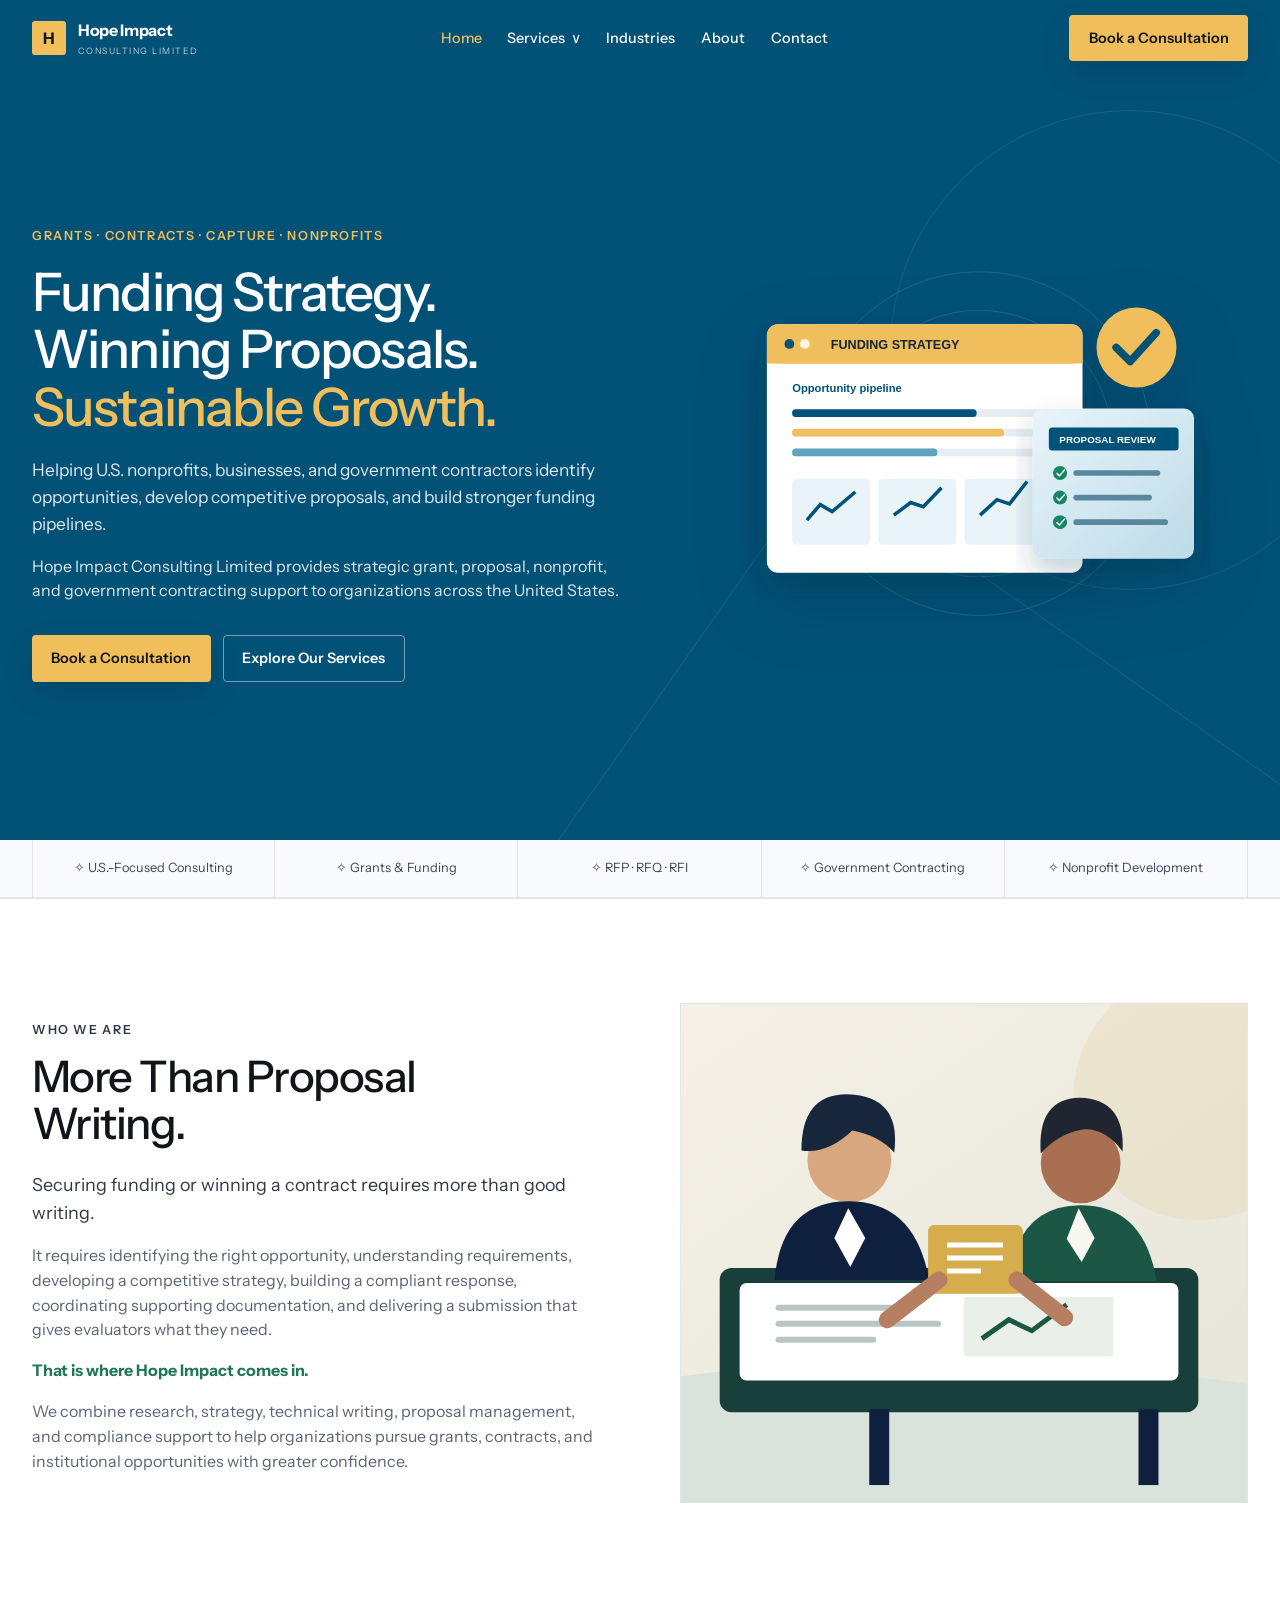
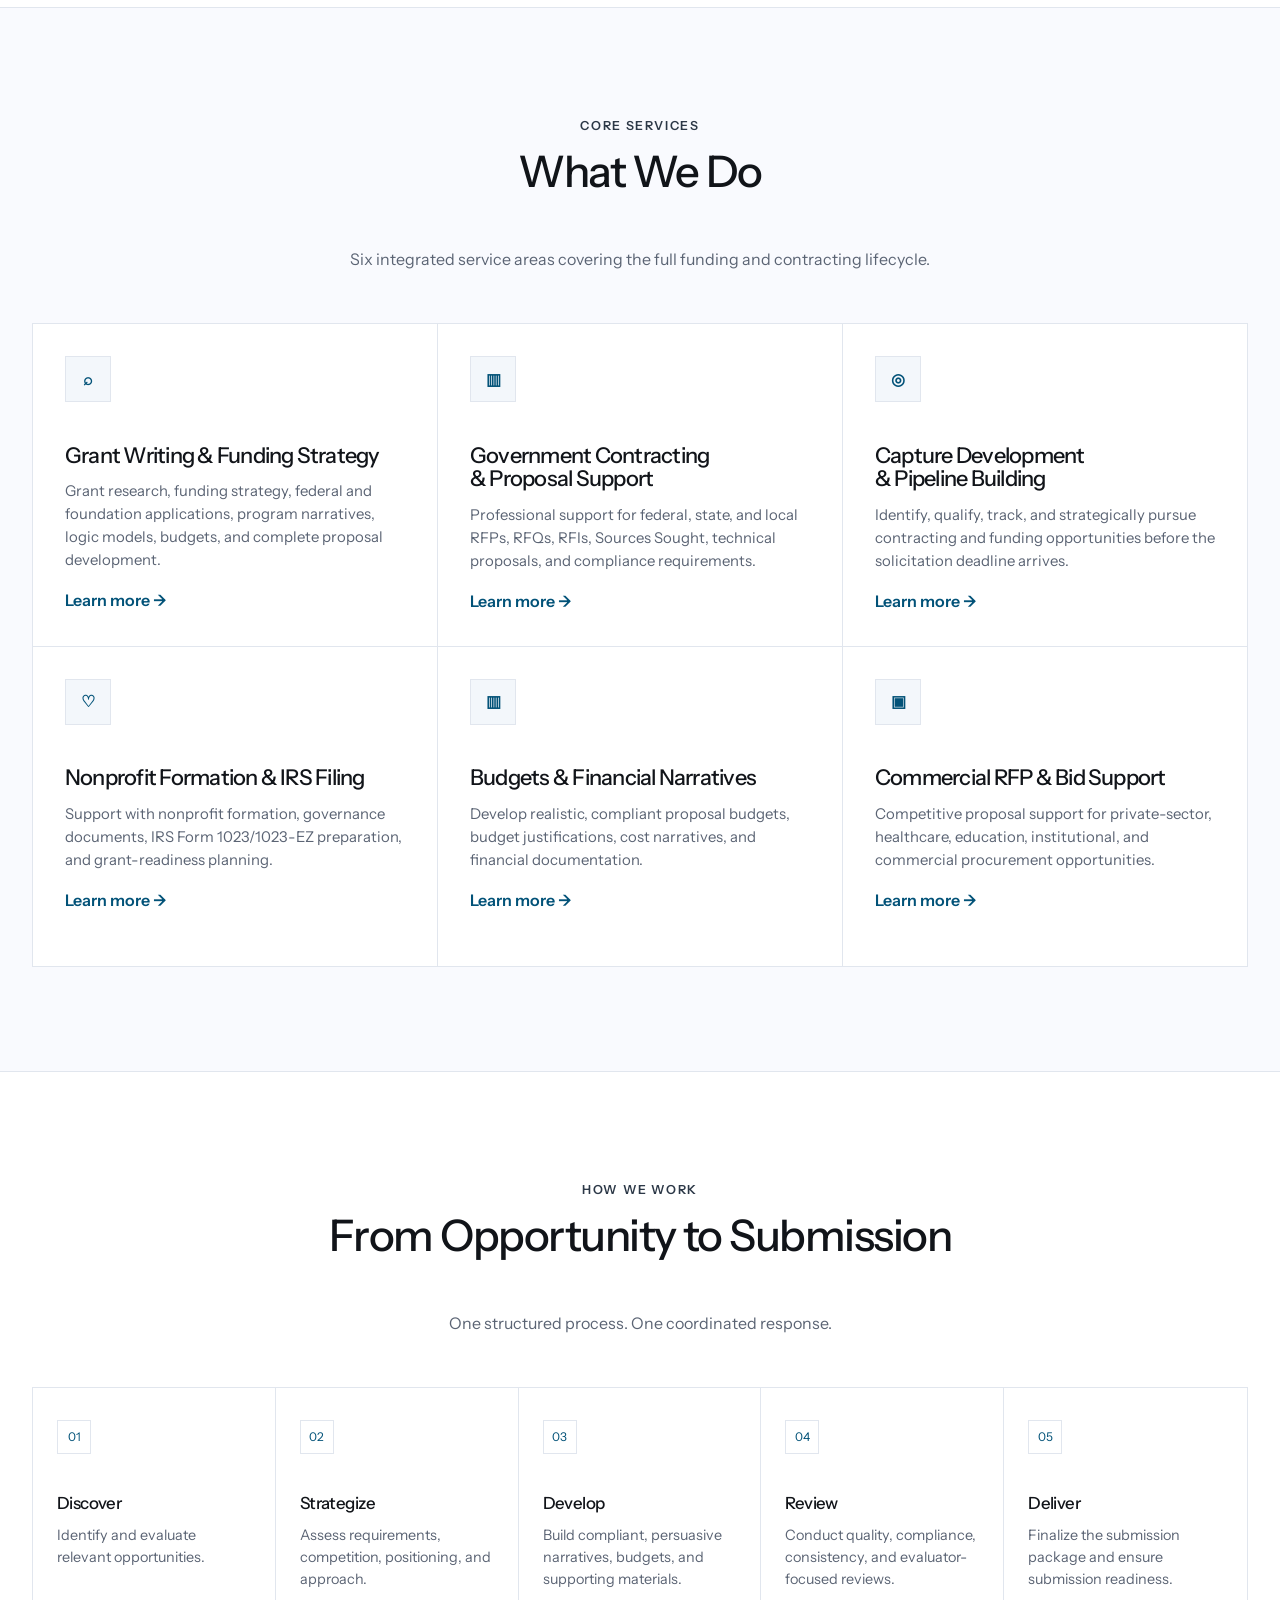
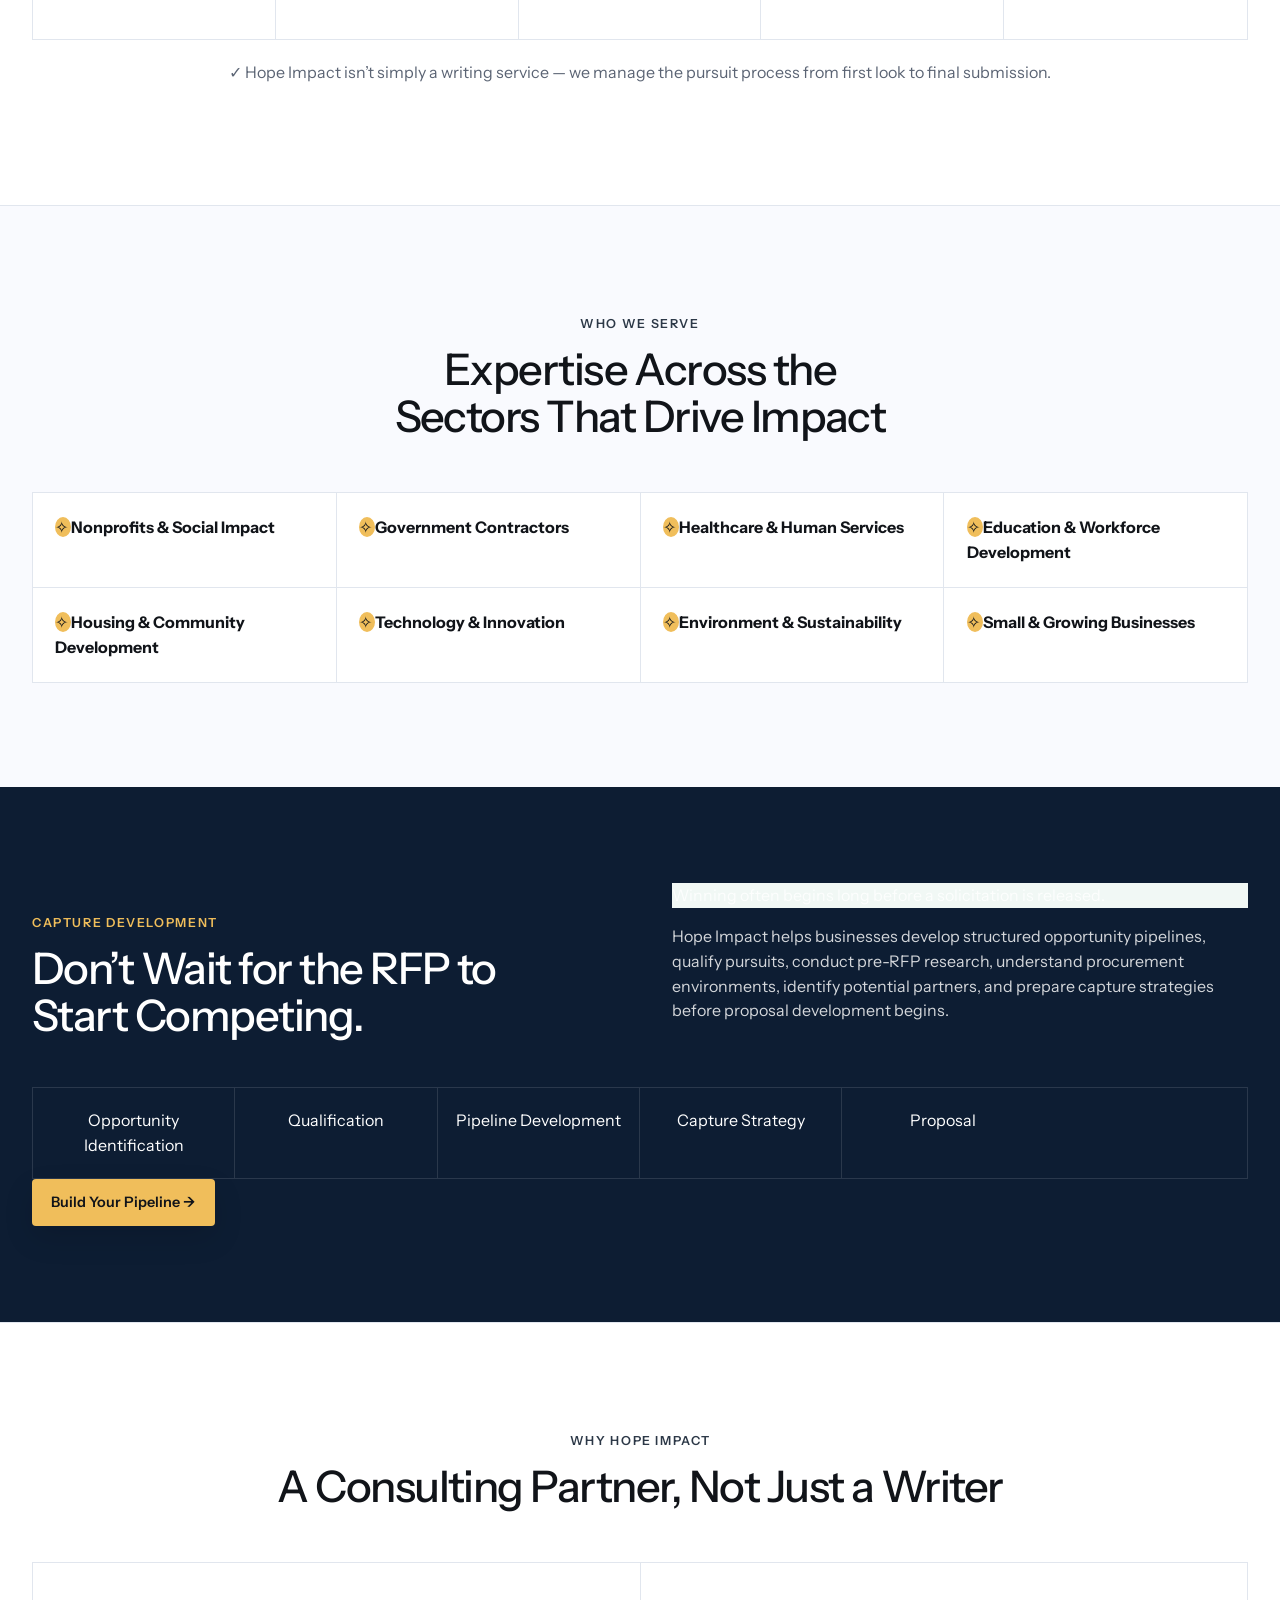
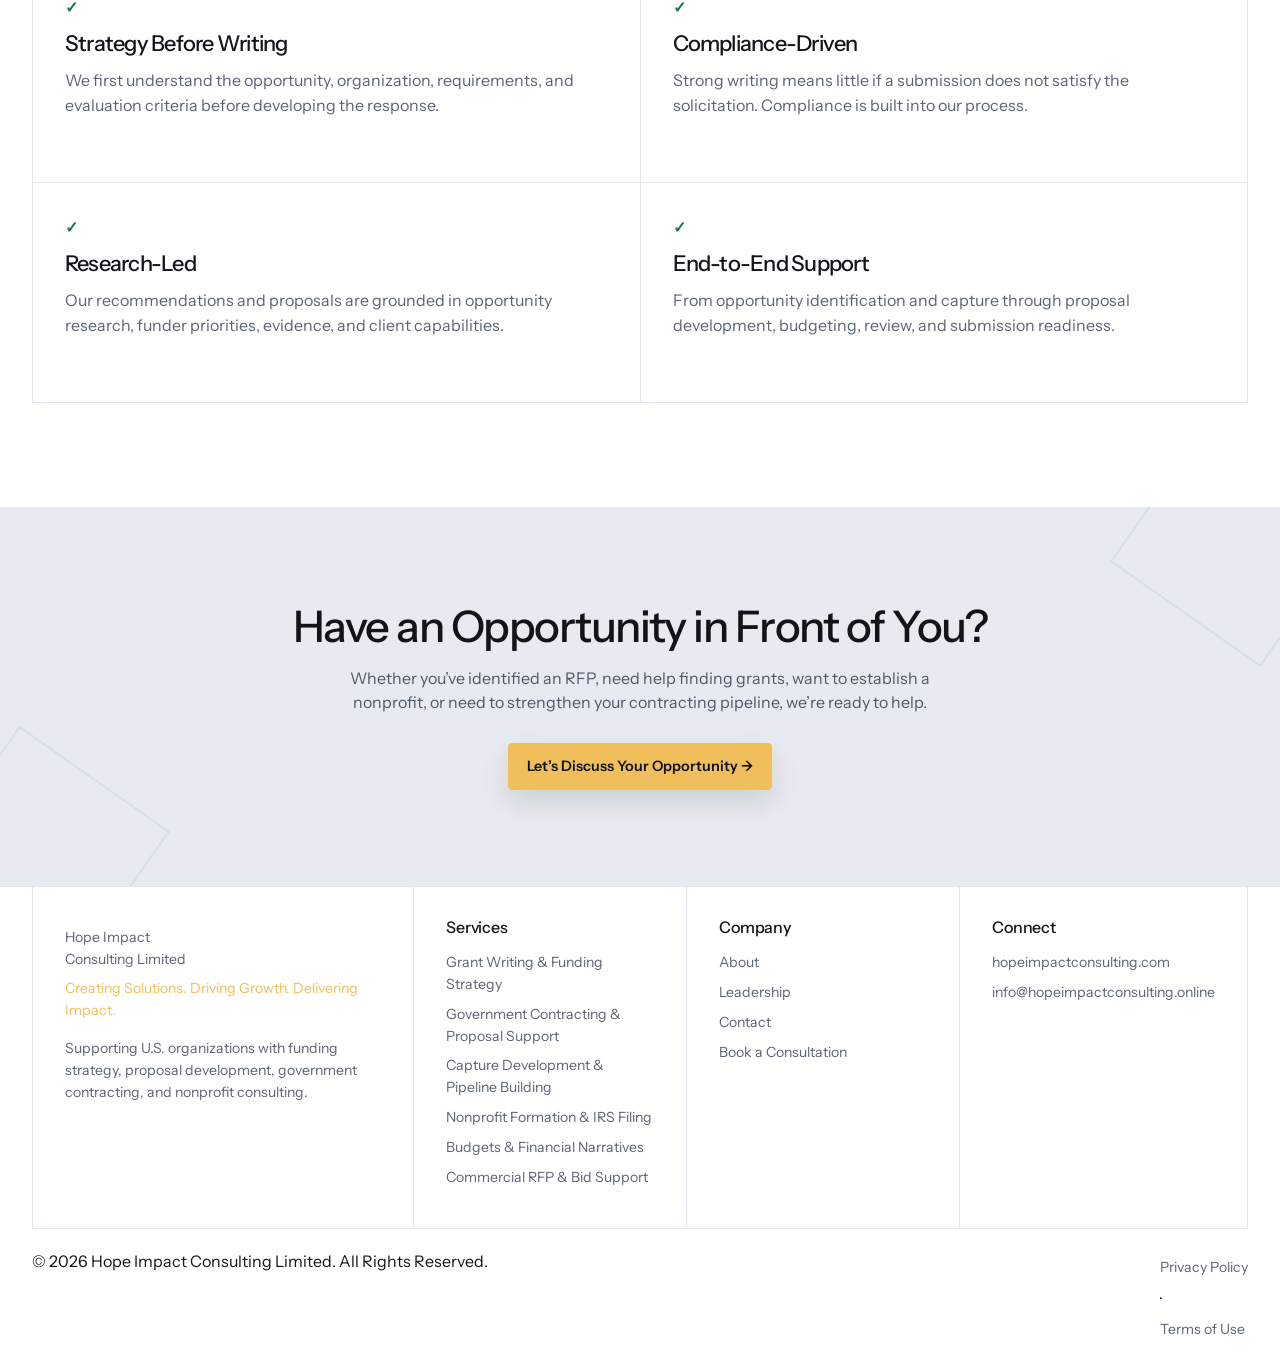
==== commit 4c2e2f32: "gh" ====
--- a/index.html
+++ b/index.html
@@ -1,744 +1,590 @@
-<!DOCTYPE html>
+<!doctype html>
 <html lang="en">
- <head>
-  <meta charset="utf-8"/>
-  <meta content="width=device-width,initial-scale=1" name="viewport"/>
-  <title>
-   Grant Writing, Government Contracting &amp; Funding Strategy | Hope Impact Consulting Limited
-  </title>
-  <meta content="U.S.-focused grant writing, government contracting proposals, capture development, nonprofit formation and funding strategy." name="description"/>
-  <meta content="#0e203e" name="theme-color"/>
-  <meta content="website" property="og:type"/>
-  <meta content="Grant Writing, Government Contracting &amp; Funding Strategy" property="og:title"/>
-  <meta content="U.S.-focused grant writing, government contracting proposals, capture development, nonprofit formation and funding strategy." property="og:description"/>
-  <meta content="https://hopeimpactconsulting.com/" property="og:url"/>
-  <meta content="https://hopeimpactconsulting.com/images/consulting-team.svg" property="og:image"/>
-  <meta content="summary_large_image" name="twitter:card"/>
-  <link href="https://hopeimpactconsulting.com/" rel="canonical"/>
-  <link href="images/favicon.svg" rel="icon" type="image/svg+xml"/>
-  <link href="https://fonts.googleapis.com" rel="preconnect"/>
-  <link crossorigin="" href="https://fonts.gstatic.com" rel="preconnect"/>
-  <link href="https://fonts.googleapis.com/css2?family=Instrument+Sans:wght@400;500;600;700;800&amp;display=swap" rel="stylesheet"/>
-  <link href="css/style.css" rel="stylesheet"/>
-  <script type="application/ld+json">
-   {
-  "@context": "https://schema.org",
-  "@type": "ProfessionalService",
-  "name": "Hope Impact Consulting Limited",
-  "description": "U.S.-focused grant writing, government contracting proposals, capture development, nonprofit formation and funding strategy.",
-  "url": "https://hopeimpactconsulting.com/",
-  "publisher": {
-    "@type": "Organization",
-    "name": "Hope Impact Consulting Limited",
-    "url": "https://hopeimpactconsulting.com/",
-    "email": "info@hopeimpactconsulting.online"
-  },
-  "areaServed": {
-    "@type": "Country",
-    "name": "United States"
-  },
-  "serviceType": [
-    "Grant Writing & Funding Strategy",
-    "Government Contracting & Proposal Support",
-    "Capture Development & Pipeline Building",
-    "Nonprofit Formation & IRS Filing",
-    "Budgets & Financial Narratives",
-    "Commercial RFP & Bid Support"
-  ]
-}
-  </script>
-  <script defer="" src="js/main.js">
-  </script>
- </head>
- <body>
-  <a class="skip-link" href="#main">
-   Skip to content
-  </a>
-  <header class="site-header">
-   <div class="container nav-wrap">
-    <a aria-label="Hope Impact home" class="brand" href="index.html">
-     <span class="brand-mark">
-      H
-     </span>
-     <span>
-      <strong>
-       Hope Impact
-      </strong>
-      <small>
-       CONSULTING LIMITED
-      </small>
-     </span>
-    </a>
-    <button aria-controls="primary-nav" aria-expanded="false" aria-label="Open navigation" class="menu-toggle">
-     <span>
-     </span>
-     <span>
-     </span>
-     <span>
-     </span>
-    </button>
-    <nav aria-label="Main navigation" id="primary-nav">
-     <a aria-current="page" href="index.html">
-      Home
-     </a>
-     <div class="dropdown">
-      <button aria-controls="services-menu" aria-expanded="false" class="dropdown-toggle">
-       Services
-       <span>
-        ⌄
-       </span>
-      </button>
-      <div class="dropdown-menu" id="services-menu">
-       <a href="services.html">
-        All services
-       </a>
-       <a href="grant-writing.html">
-        Grant Writing &amp; Funding Strategy
-       </a>
-       <a href="government-contracting.html">
-        Government Contracting &amp; Proposal Support
-       </a>
-       <a href="capture-development.html">
-        Capture Development &amp; Pipeline Building
-       </a>
-       <a href="nonprofit-formation.html">
-        Nonprofit Formation &amp; IRS Filing
-       </a>
-       <a href="budgets.html">
-        Budgets &amp; Financial Narratives
-       </a>
-       <a href="commercial-rfp.html">
-        Commercial RFP &amp; Bid Support
-       </a>
+  <head>
+    <meta charset="utf-8" />
+    <meta content="width=device-width,initial-scale=1" name="viewport" />
+    <title>
+      Grant Writing, Government Contracting &amp; Funding Strategy | Hope Impact
+      Consulting Limited
+    </title>
+    <meta
+      content="U.S.-focused grant writing, government contracting proposals, capture development, nonprofit formation and funding strategy."
+      name="description"
+    />
+    <meta content="#0e203e" name="theme-color" />
+    <meta content="website" property="og:type" />
+    <meta
+      content="Grant Writing, Government Contracting &amp; Funding Strategy"
+      property="og:title"
+    />
+    <meta
+      content="U.S.-focused grant writing, government contracting proposals, capture development, nonprofit formation and funding strategy."
+      property="og:description"
+    />
+    <meta content="https://hopeimpactconsulting.com/" property="og:url" />
+    <meta
+      content="https://hopeimpactconsulting.com/images/consulting-team.svg"
+      property="og:image"
+    />
+    <meta content="summary_large_image" name="twitter:card" />
+    <link href="https://hopeimpactconsulting.com/" rel="canonical" />
+    <link href="images/favicon.svg" rel="icon" type="image/svg+xml" />
+    <link href="https://fonts.googleapis.com" rel="preconnect" />
+    <link crossorigin="" href="https://fonts.gstatic.com" rel="preconnect" />
+    <link
+      href="https://fonts.googleapis.com/css2?family=Instrument+Sans:wght@400;500;600;700;800&amp;display=swap"
+      rel="stylesheet"
+    />
+    <link href="css/style.css" rel="stylesheet" />
+    <script type="application/ld+json">
+      {
+        "@context": "https://schema.org",
+        "@type": "ProfessionalService",
+        "name": "Hope Impact Consulting Limited",
+        "description": "U.S.-focused grant writing, government contracting proposals, capture development, nonprofit formation and funding strategy.",
+        "url": "https://hopeimpactconsulting.com/",
+        "publisher": {
+          "@type": "Organization",
+          "name": "Hope Impact Consulting Limited",
+          "url": "https://hopeimpactconsulting.com/",
+          "email": "info@hopeimpactconsulting.online"
+        },
+        "areaServed": {
+          "@type": "Country",
+          "name": "United States"
+        },
+        "serviceType": [
+          "Grant Writing & Funding Strategy",
+          "Government Contracting & Proposal Support",
+          "Capture Development & Pipeline Building",
+          "Nonprofit Formation & IRS Filing",
+          "Budgets & Financial Narratives",
+          "Commercial RFP & Bid Support"
+        ]
+      }
+    </script>
+    <script defer="" src="js/main.js"></script>
+  </head>
+  <body>
+    <a class="skip-link" href="#main"> Skip to content </a>
+    <header class="site-header">
+      <div class="container nav-wrap">
+        <a aria-label="Hope Impact home" class="brand" href="index.html">
+          <span class="brand-mark"> H </span>
+          <span>
+            <strong> Hope Impact </strong>
+            <small> CONSULTING LIMITED </small>
+          </span>
+        </a>
+        <button
+          aria-controls="primary-nav"
+          aria-expanded="false"
+          aria-label="Open navigation"
+          class="menu-toggle"
+        >
+          <span> </span>
+          <span> </span>
+          <span> </span>
+        </button>
+        <nav aria-label="Main navigation" id="primary-nav">
+          <a aria-current="page" href="index.html"> Home </a>
+          <div class="dropdown">
+            <button
+              aria-controls="services-menu"
+              aria-expanded="false"
+              class="dropdown-toggle"
+            >
+              Services
+              <span>∨</span>
+            </button>
+            <div class="dropdown-menu" id="services-menu">
+              <a href="services.html"> All services </a>
+              <a href="grant-writing.html">
+                Grant Writing &amp; Funding Strategy
+              </a>
+              <a href="government-contracting.html">
+                Government Contracting &amp; Proposal Support
+              </a>
+              <a href="capture-development.html">
+                Capture Development &amp; Pipeline Building
+              </a>
+              <a href="nonprofit-formation.html">
+                Nonprofit Formation &amp; IRS Filing
+              </a>
+              <a href="budgets.html"> Budgets &amp; Financial Narratives </a>
+              <a href="commercial-rfp.html">
+                Commercial RFP &amp; Bid Support
+              </a>
+            </div>
+          </div>
+          <a href="industries.html"> Industries </a>
+          <a href="about.html"> About </a>
+          <a href="contact.html"> Contact </a>
+        </nav>
+        <a class="btn btn-gold nav-cta" href="contact.html#consultation">
+          Book a Consultation
+        </a>
       </div>
-     </div>
-     <a href="industries.html">
-      Industries
-     </a>
-     <a href="about.html">
-      About
-     </a>
-     <a href="contact.html">
-      Contact
-     </a>
-    </nav>
-    <a class="btn btn-gold nav-cta" href="contact.html#consultation">
-     Book a Consultation
-    </a>
-   </div>
-  </header>
-  <main id="main">
-   <section class="hero home-hero">
-    <div class="hero-orbit">
-    </div>
-    <div class="container home-hero-grid">
-     <div>
-      <div class="eyebrow gold-text">
-       GRANTS &middot; CONTRACTS &middot; CAPTURE &middot; NONPROFITS
+    </header>
+    <main id="main">
+      <section class="hero home-hero">
+        <div class="hero-orbit"></div>
+        <div class="container home-hero-grid">
+          <div>
+            <div class="eyebrow gold-text">
+              GRANTS &middot; CONTRACTS &middot; CAPTURE &middot; NONPROFITS
+            </div>
+            <h1>
+              Funding Strategy.
+              <br />
+              Winning Proposals.
+              <br />
+              <em> Sustainable Growth. </em>
+            </h1>
+            <p class="hero-lead">
+              Helping U.S. nonprofits, businesses, and government contractors
+              identify opportunities, develop competitive proposals, and build
+              stronger funding pipelines.
+            </p>
+            <p>
+              Hope Impact Consulting Limited provides strategic grant, proposal,
+              nonprofit, and government contracting support to organizations
+              across the United States.
+            </p>
+            <div class="actions">
+              <a class="btn btn-gold" href="contact.html#consultation">
+                Book a Consultation
+              </a>
+              <a class="btn btn-outline" href="services.html">
+                Explore Our Services
+              </a>
+            </div>
+          </div>
+          <div class="hero-visual">
+            <img
+              alt="Illustrated funding strategy dashboard with proposal review checklist and opportunity pipeline"
+              height="600"
+              src="images/strategy-hero.svg"
+              width="780"
+            />
+          </div>
+          <aside class="lifecycle" hidden="">
+            <div class="eyebrow gold-text">THE OPPORTUNITY LIFECYCLE</div>
+            <div class="life-row">
+              <span> 01 </span>
+              <strong> Find </strong>
+            </div>
+            <div class="life-row">
+              <span> 02 </span>
+              <strong> Strategize </strong>
+            </div>
+            <div class="life-row">
+              <span> 03 </span>
+              <strong> Capture </strong>
+            </div>
+            <div class="life-row">
+              <span> 04 </span>
+              <strong> Propose </strong>
+            </div>
+            <div class="life-row">
+              <span> 05 </span>
+              <strong> Win </strong>
+            </div>
+            <div class="life-row">
+              <span> 06 </span>
+              <strong> Grow </strong>
+            </div>
+          </aside>
+        </div>
+      </section>
+      <div class="cred-strip">
+        <div class="container cred-items">
+          <span> ✧ U.S.-Focused Consulting </span>
+          <span> ✧ Grants &amp; Funding </span>
+          <span> ✧ RFP &middot; RFQ &middot; RFI </span>
+          <span> ✧ Government Contracting </span>
+          <span> ✧ Nonprofit Development </span>
+        </div>
       </div>
-      <h1>
-       Funding Strategy.
-       <br/>
-       Winning Proposals.
-       <br/>
-       <em>
-        Sustainable Growth.
-       </em>
-      </h1>
-      <p class="hero-lead">
-       Helping U.S. nonprofits, businesses, and government contractors identify opportunities, develop competitive proposals, and build stronger funding pipelines.
-      </p>
-      <p>
-       Hope Impact Consulting Limited provides strategic grant, proposal, nonprofit, and government contracting support to organizations across the United States.
-      </p>
-      <div class="actions">
-       <a class="btn btn-gold" href="contact.html#consultation">
-        Book a Consultation
-       </a>
-       <a class="btn btn-outline" href="services.html">
-        Explore Our Services
-       </a>
+      <section class="section">
+        <div class="container split">
+          <div>
+            <span class="eyebrow"> WHO WE ARE </span>
+            <h2>
+              More Than Proposal
+              <br />
+              Writing.
+            </h2>
+            <p class="lead">
+              Securing funding or winning a contract requires more than good
+              writing.
+            </p>
+            <p>
+              It requires identifying the right opportunity, understanding
+              requirements, developing a competitive strategy, building a
+              compliant response, coordinating supporting documentation, and
+              delivering a submission that gives evaluators what they need.
+            </p>
+            <p>
+              <strong class="green-text">
+                That is where Hope Impact comes in.
+              </strong>
+            </p>
+            <p>
+              We combine research, strategy, technical writing, proposal
+              management, and compliance support to help organizations pursue
+              grants, contracts, and institutional opportunities with greater
+              confidence.
+            </p>
+          </div>
+          <img
+            alt="Illustration of a consulting team reviewing a proposal together"
+            class="feature-img"
+            height="500"
+            loading="lazy"
+            src="images/consulting-team.svg"
+            width="720"
+          />
+        </div>
+      </section>
+      <section class="section cream">
+        <div class="container">
+          <div class="section-heading">
+            <span class="eyebrow"> CORE SERVICES </span>
+            <h2>What We Do</h2>
+          </div>
+          <p class="section-intro">
+            Six integrated service areas covering the full funding and
+            contracting lifecycle.
+          </p>
+          <div class="service-grid">
+            <article class="service-card">
+              <span aria-hidden="true" class="service-icon"> &telrec; </span>
+              <h3>Grant Writing &amp; Funding Strategy</h3>
+              <p>
+                Grant research, funding strategy, federal and foundation
+                applications, program narratives, logic models, budgets, and
+                complete proposal development.
+              </p>
+              <a class="text-link" href="grant-writing.html">
+                Learn more
+                <span aria-hidden="true"> &rarr; </span>
+              </a>
+            </article>
+            <article class="service-card">
+              <span aria-hidden="true" class="service-icon"> ▥ </span>
+              <h3>Government Contracting &amp; Proposal Support</h3>
+              <p>
+                Professional support for federal, state, and local RFPs, RFQs,
+                RFIs, Sources Sought, technical proposals, and compliance
+                requirements.
+              </p>
+              <a class="text-link" href="government-contracting.html">
+                Learn more
+                <span aria-hidden="true"> &rarr; </span>
+              </a>
+            </article>
+            <article class="service-card">
+              <span aria-hidden="true" class="service-icon"> ◎ </span>
+              <h3>Capture Development &amp; Pipeline Building</h3>
+              <p>
+                Identify, qualify, track, and strategically pursue contracting
+                and funding opportunities before the solicitation deadline
+                arrives.
+              </p>
+              <a class="text-link" href="capture-development.html">
+                Learn more
+                <span aria-hidden="true"> &rarr; </span>
+              </a>
+            </article>
+            <article class="service-card">
+              <span aria-hidden="true" class="service-icon"> ♡ </span>
+              <h3>Nonprofit Formation &amp; IRS Filing</h3>
+              <p>
+                Support with nonprofit formation, governance documents, IRS Form
+                1023/1023-EZ preparation, and grant-readiness planning.
+              </p>
+              <a class="text-link" href="nonprofit-formation.html">
+                Learn more
+                <span aria-hidden="true"> &rarr; </span>
+              </a>
+            </article>
+            <article class="service-card">
+              <span aria-hidden="true" class="service-icon"> ▥ </span>
+              <h3>Budgets &amp; Financial Narratives</h3>
+              <p>
+                Develop realistic, compliant proposal budgets, budget
+                justifications, cost narratives, and financial documentation.
+              </p>
+              <a class="text-link" href="budgets.html">
+                Learn more
+                <span aria-hidden="true"> &rarr; </span>
+              </a>
+            </article>
+            <article class="service-card">
+              <span aria-hidden="true" class="service-icon"> ▣ </span>
+              <h3>Commercial RFP &amp; Bid Support</h3>
+              <p>
+                Competitive proposal support for private-sector, healthcare,
+                education, institutional, and commercial procurement
+                opportunities.
+              </p>
+              <a class="text-link" href="commercial-rfp.html">
+                Learn more
+                <span aria-hidden="true"> &rarr; </span>
+              </a>
+            </article>
+          </div>
+        </div>
+      </section>
+      <section class="section">
+        <div class="container">
+          <div class="section-heading">
+            <span class="eyebrow"> HOW WE WORK </span>
+            <h2>From Opportunity to Submission</h2>
+          </div>
+          <p class="section-intro">
+            One structured process. One coordinated response.
+          </p>
+          <div class="steps">
+            <div class="step">
+              <span class="step-num"> 01 </span>
+              <h3>Discover</h3>
+              <p>Identify and evaluate relevant opportunities.</p>
+            </div>
+            <div class="step">
+              <span class="step-num"> 02 </span>
+              <h3>Strategize</h3>
+              <p>
+                Assess requirements, competition, positioning, and approach.
+              </p>
+            </div>
+            <div class="step">
+              <span class="step-num"> 03 </span>
+              <h3>Develop</h3>
+              <p>
+                Build compliant, persuasive narratives, budgets, and supporting
+                materials.
+              </p>
+            </div>
+            <div class="step">
+              <span class="step-num"> 04 </span>
+              <h3>Review</h3>
+              <p>
+                Conduct quality, compliance, consistency, and evaluator-focused
+                reviews.
+              </p>
+            </div>
+            <div class="step">
+              <span class="step-num"> 05 </span>
+              <h3>Deliver</h3>
+              <p>
+                Finalize the submission package and ensure submission readiness.
+              </p>
+            </div>
+          </div>
+          <p class="process-note">
+            &checkmark; Hope Impact isn&rsquo;t simply a writing service &mdash;
+            we manage the pursuit process from first look to final submission.
+          </p>
+        </div>
+      </section>
+      <section class="section cream">
+        <div class="container">
+          <div class="section-heading">
+            <span class="eyebrow"> WHO WE SERVE </span>
+            <h2>Expertise Across the Sectors That Drive Impact</h2>
+          </div>
+          <div class="industry-grid">
+            <div class="industry-card">
+              <span class="industry-dot"> ✧ </span>
+              <strong> Nonprofits &amp; Social Impact </strong>
+            </div>
+            <div class="industry-card">
+              <span class="industry-dot"> ✧ </span>
+              <strong> Government Contractors </strong>
+            </div>
+            <div class="industry-card">
+              <span class="industry-dot"> ✧ </span>
+              <strong> Healthcare &amp; Human Services </strong>
+            </div>
+            <div class="industry-card">
+              <span class="industry-dot"> ✧ </span>
+              <strong> Education &amp; Workforce Development </strong>
+            </div>
+            <div class="industry-card">
+              <span class="industry-dot"> ✧ </span>
+              <strong> Housing &amp; Community Development </strong>
+            </div>
+            <div class="industry-card">
+              <span class="industry-dot"> ✧ </span>
+              <strong> Technology &amp; Innovation </strong>
+            </div>
+            <div class="industry-card">
+              <span class="industry-dot"> ✧ </span>
+              <strong> Environment &amp; Sustainability </strong>
+            </div>
+            <div class="industry-card">
+              <span class="industry-dot"> ✧ </span>
+              <strong> Small &amp; Growing Businesses </strong>
+            </div>
+          </div>
+        </div>
+      </section>
+      <section class="capture-band">
+        <div class="container">
+          <div class="capture-top">
+            <div>
+              <span class="eyebrow gold-text"> CAPTURE DEVELOPMENT </span>
+              <h2>
+                Don&rsquo;t Wait for the RFP to
+                <br />
+                Start Competing.
+              </h2>
+            </div>
+            <div>
+              <p class="green-light">
+                Winning often begins long before a solicitation is released.
+              </p>
+              <p>
+                Hope Impact helps businesses develop structured opportunity
+                pipelines, qualify pursuits, conduct pre-RFP research,
+                understand procurement environments, identify potential
+                partners, and prepare capture strategies before proposal
+                development begins.
+              </p>
+            </div>
+          </div>
+          <div class="capture-flow">
+            <span> Opportunity Identification </span>
+            <span> Qualification </span>
+            <span> Pipeline Development </span>
+            <span> Capture Strategy </span>
+            <span> Proposal </span>
+          </div>
+          <a class="btn btn-gold" href="capture-development.html">
+            Build Your Pipeline &rarr;
+          </a>
+        </div>
+      </section>
+      <section class="section">
+        <div class="container">
+          <div class="section-heading">
+            <span class="eyebrow"> WHY HOPE IMPACT </span>
+            <h2>A Consulting Partner, Not Just a Writer</h2>
+          </div>
+          <div class="why-grid">
+            <article class="why-card">
+              <span class="check"> &checkmark; </span>
+              <h3>Strategy Before Writing</h3>
+              <p>
+                We first understand the opportunity, organization, requirements,
+                and evaluation criteria before developing the response.
+              </p>
+            </article>
+            <article class="why-card">
+              <span class="check"> &checkmark; </span>
+              <h3>Compliance-Driven</h3>
+              <p>
+                Strong writing means little if a submission does not satisfy the
+                solicitation. Compliance is built into our process.
+              </p>
+            </article>
+            <article class="why-card">
+              <span class="check"> &checkmark; </span>
+              <h3>Research-Led</h3>
+              <p>
+                Our recommendations and proposals are grounded in opportunity
+                research, funder priorities, evidence, and client capabilities.
+              </p>
+            </article>
+            <article class="why-card">
+              <span class="check"> &checkmark; </span>
+              <h3>End-to-End Support</h3>
+              <p>
+                From opportunity identification and capture through proposal
+                development, budgeting, review, and submission readiness.
+              </p>
+            </article>
+          </div>
+        </div>
+      </section>
+      <section class="cta">
+        <div class="container">
+          <h2>Have an Opportunity in Front of You?</h2>
+          <p>
+            Whether you&rsquo;ve identified an RFP, need help finding grants,
+            want to establish a nonprofit, or need to strengthen your
+            contracting pipeline, we&rsquo;re ready to help.
+          </p>
+          <a class="btn btn-gold" href="contact.html#consultation">
+            Let&rsquo;s Discuss Your Opportunity &rarr;
+          </a>
+        </div>
+      </section>
+    </main>
+    <footer class="footer">
+      <div class="container footer-grid">
+        <div>
+          <a class="footer-brand" href="index.html">
+            Hope Impact
+            <br />
+            Consulting Limited
+          </a>
+          <p class="gold-text">
+            Creating Solutions. Driving Growth. Delivering Impact.
+          </p>
+          <p>
+            Supporting U.S. organizations with funding strategy, proposal
+            development, government contracting, and nonprofit consulting.
+          </p>
+        </div>
+        <div>
+          <h3>Services</h3>
+          <a href="grant-writing.html">
+            Grant Writing &amp; Funding Strategy
+          </a>
+          <a href="government-contracting.html">
+            Government Contracting &amp; Proposal Support
+          </a>
+          <a href="capture-development.html">
+            Capture Development &amp; Pipeline Building
+          </a>
+          <a href="nonprofit-formation.html">
+            Nonprofit Formation &amp; IRS Filing
+          </a>
+          <a href="budgets.html"> Budgets &amp; Financial Narratives </a>
+          <a href="commercial-rfp.html"> Commercial RFP &amp; Bid Support </a>
+        </div>
+        <div>
+          <h3>Company</h3>
+          <a href="about.html"> About </a>
+          <a href="about.html#leadership"> Leadership </a>
+          <a href="contact.html"> Contact </a>
+          <a href="contact.html#consultation"> Book a Consultation </a>
+        </div>
+        <div>
+          <h3>Connect</h3>
+          <a href="https://hopeimpactconsulting.com/">
+            hopeimpactconsulting.com
+          </a>
+          <a href="mailto:info@hopeimpactconsulting.online">
+            info@hopeimpactconsulting.online
+          </a>
+        </div>
       </div>
-     </div>
-     <div class="hero-visual">
-      <img alt="Illustrated funding strategy dashboard with proposal review checklist and opportunity pipeline" height="600" src="images/strategy-hero.svg" width="780"/>
-     </div>
-     <aside class="lifecycle" hidden="">
-      <div class="eyebrow gold-text">
-       THE OPPORTUNITY LIFECYCLE
+      <div class="container footer-bottom">
+        <span>
+          &copy;
+          <span id="year"> 2026 </span>
+          Hope Impact Consulting Limited. All Rights Reserved.
+        </span>
+        <span>
+          <a href="privacy.html"> Privacy Policy </a>
+          &middot;
+          <a href="terms.html"> Terms of Use </a>
+        </span>
       </div>
-      <div class="life-row">
-       <span>
-        01
-       </span>
-       <strong>
-        Find
-       </strong>
-      </div>
-      <div class="life-row">
-       <span>
-        02
-       </span>
-       <strong>
-        Strategize
-       </strong>
-      </div>
-      <div class="life-row">
-       <span>
-        03
-       </span>
-       <strong>
-        Capture
-       </strong>
-      </div>
-      <div class="life-row">
-       <span>
-        04
-       </span>
-       <strong>
-        Propose
-       </strong>
-      </div>
-      <div class="life-row">
-       <span>
-        05
-       </span>
-       <strong>
-        Win
-       </strong>
-      </div>
-      <div class="life-row">
-       <span>
-        06
-       </span>
-       <strong>
-        Grow
-       </strong>
-      </div>
-     </aside>
-    </div>
-   </section>
-   <div class="cred-strip">
-    <div class="container cred-items">
-     <span>
-      ✧ U.S.-Focused Consulting
-     </span>
-     <span>
-      ✧ Grants &amp; Funding
-     </span>
-     <span>
-      ✧ RFP &middot; RFQ &middot; RFI
-     </span>
-     <span>
-      ✧ Government Contracting
-     </span>
-     <span>
-      ✧ Nonprofit Development
-     </span>
-    </div>
-   </div>
-   <section class="section">
-    <div class="container split">
-     <div>
-      <span class="eyebrow">
-       WHO WE ARE
-      </span>
-      <h2>
-       More Than Proposal
-       <br/>
-       Writing.
-      </h2>
-      <p class="lead">
-       Securing funding or winning a contract requires more than good writing.
-      </p>
-      <p>
-       It requires identifying the right opportunity, understanding requirements, developing a competitive strategy, building a compliant response, coordinating supporting documentation, and delivering a submission that gives evaluators what they need.
-      </p>
-      <p>
-       <strong class="green-text">
-        That is where Hope Impact comes in.
-       </strong>
-      </p>
-      <p>
-       We combine research, strategy, technical writing, proposal management, and compliance support to help organizations pursue grants, contracts, and institutional opportunities with greater confidence.
-      </p>
-     </div>
-     <img alt="Illustration of a consulting team reviewing a proposal together" class="feature-img" height="500" loading="lazy" src="images/consulting-team.svg" width="720"/>
-    </div>
-   </section>
-   <section class="section cream">
-    <div class="container">
-     <div class="section-heading">
-      <span class="eyebrow">
-       CORE SERVICES
-      </span>
-      <h2>
-       What We Do
-      </h2>
-     </div>
-     <p class="section-intro">
-      Six integrated service areas covering the full funding and contracting lifecycle.
-     </p>
-     <div class="service-grid">
-      <article class="service-card">
-       <span aria-hidden="true" class="service-icon">
-        &telrec;
-       </span>
-       <h3>
-        Grant Writing &amp; Funding Strategy
-       </h3>
-       <p>
-        Grant research, funding strategy, federal and foundation applications, program narratives, logic models, budgets, and complete proposal development.
-       </p>
-       <a class="text-link" href="grant-writing.html">
-        Learn more
-        <span aria-hidden="true">
-         &rarr;
-        </span>
-       </a>
-      </article>
-      <article class="service-card">
-       <span aria-hidden="true" class="service-icon">
-        ▥
-       </span>
-       <h3>
-        Government Contracting &amp; Proposal Support
-       </h3>
-       <p>
-        Professional support for federal, state, and local RFPs, RFQs, RFIs, Sources Sought, technical proposals, and compliance requirements.
-       </p>
-       <a class="text-link" href="government-contracting.html">
-        Learn more
-        <span aria-hidden="true">
-         &rarr;
-        </span>
-       </a>
-      </article>
-      <article class="service-card">
-       <span aria-hidden="true" class="service-icon">
-        ◎
-       </span>
-       <h3>
-        Capture Development &amp; Pipeline Building
-       </h3>
-       <p>
-        Identify, qualify, track, and strategically pursue contracting and funding opportunities before the solicitation deadline arrives.
-       </p>
-       <a class="text-link" href="capture-development.html">
-        Learn more
-        <span aria-hidden="true">
-         &rarr;
-        </span>
-       </a>
-      </article>
-      <article class="service-card">
-       <span aria-hidden="true" class="service-icon">
-        ♡
-       </span>
-       <h3>
-        Nonprofit Formation &amp; IRS Filing
-       </h3>
-       <p>
-        Support with nonprofit formation, governance documents, IRS Form 1023/1023-EZ preparation, and grant-readiness planning.
-       </p>
-       <a class="text-link" href="nonprofit-formation.html">
-        Learn more
-        <span aria-hidden="true">
-         &rarr;
-        </span>
-       </a>
-      </article>
-      <article class="service-card">
-       <span aria-hidden="true" class="service-icon">
-        ▥
-       </span>
-       <h3>
-        Budgets &amp; Financial Narratives
-       </h3>
-       <p>
-        Develop realistic, compliant proposal budgets, budget justifications, cost narratives, and financial documentation.
-       </p>
-       <a class="text-link" href="budgets.html">
-        Learn more
-        <span aria-hidden="true">
-         &rarr;
-        </span>
-       </a>
-      </article>
-      <article class="service-card">
-       <span aria-hidden="true" class="service-icon">
-        ▣
-       </span>
-       <h3>
-        Commercial RFP &amp; Bid Support
-       </h3>
-       <p>
-        Competitive proposal support for private-sector, healthcare, education, institutional, and commercial procurement opportunities.
-       </p>
-       <a class="text-link" href="commercial-rfp.html">
-        Learn more
-        <span aria-hidden="true">
-         &rarr;
-        </span>
-       </a>
-      </article>
-     </div>
-    </div>
-   </section>
-   <section class="section">
-    <div class="container">
-     <div class="section-heading">
-      <span class="eyebrow">
-       HOW WE WORK
-      </span>
-      <h2>
-       From Opportunity to Submission
-      </h2>
-     </div>
-     <p class="section-intro">
-      One structured process. One coordinated response.
-     </p>
-     <div class="steps">
-      <div class="step">
-       <span class="step-num">
-        01
-       </span>
-       <h3>
-        Discover
-       </h3>
-       <p>
-        Identify and evaluate relevant opportunities.
-       </p>
-      </div>
-      <div class="step">
-       <span class="step-num">
-        02
-       </span>
-       <h3>
-        Strategize
-       </h3>
-       <p>
-        Assess requirements, competition, positioning, and approach.
-       </p>
-      </div>
-      <div class="step">
-       <span class="step-num">
-        03
-       </span>
-       <h3>
-        Develop
-       </h3>
-       <p>
-        Build compliant, persuasive narratives, budgets, and supporting materials.
-       </p>
-      </div>
-      <div class="step">
-       <span class="step-num">
-        04
-       </span>
-       <h3>
-        Review
-       </h3>
-       <p>
-        Conduct quality, compliance, consistency, and evaluator-focused reviews.
-       </p>
-      </div>
-      <div class="step">
-       <span class="step-num">
-        05
-       </span>
-       <h3>
-        Deliver
-       </h3>
-       <p>
-        Finalize the submission package and ensure submission readiness.
-       </p>
-      </div>
-     </div>
-     <p class="process-note">
-      &checkmark; Hope Impact isn&rsquo;t simply a writing service &mdash; we manage the pursuit process from first look to final submission.
-     </p>
-    </div>
-   </section>
-   <section class="section cream">
-    <div class="container">
-     <div class="section-heading">
-      <span class="eyebrow">
-       WHO WE SERVE
-      </span>
-      <h2>
-       Expertise Across the Sectors That Drive Impact
-      </h2>
-     </div>
-     <div class="industry-grid">
-      <div class="industry-card">
-       <span class="industry-dot">
-        ✧
-       </span>
-       <strong>
-        Nonprofits &amp; Social Impact
-       </strong>
-      </div>
-      <div class="industry-card">
-       <span class="industry-dot">
-        ✧
-       </span>
-       <strong>
-        Government Contractors
-       </strong>
-      </div>
-      <div class="industry-card">
-       <span class="industry-dot">
-        ✧
-       </span>
-       <strong>
-        Healthcare &amp; Human Services
-       </strong>
-      </div>
-      <div class="industry-card">
-       <span class="industry-dot">
-        ✧
-       </span>
-       <strong>
-        Education &amp; Workforce Development
-       </strong>
-      </div>
-      <div class="industry-card">
-       <span class="industry-dot">
-        ✧
-       </span>
-       <strong>
-        Housing &amp; Community Development
-       </strong>
-      </div>
-      <div class="industry-card">
-       <span class="industry-dot">
-        ✧
-       </span>
-       <strong>
-        Technology &amp; Innovation
-       </strong>
-      </div>
-      <div class="industry-card">
-       <span class="industry-dot">
-        ✧
-       </span>
-       <strong>
-        Environment &amp; Sustainability
-       </strong>
-      </div>
-      <div class="industry-card">
-       <span class="industry-dot">
-        ✧
-       </span>
-       <strong>
-        Small &amp; Growing Businesses
-       </strong>
-      </div>
-     </div>
-    </div>
-   </section>
-   <section class="capture-band">
-    <div class="container">
-     <div class="capture-top">
-      <div>
-       <span class="eyebrow gold-text">
-        CAPTURE DEVELOPMENT
-       </span>
-       <h2>
-        Don&rsquo;t Wait for the RFP to
-        <br/>
-        Start Competing.
-       </h2>
-      </div>
-      <div>
-       <p class="green-light">
-        Winning often begins long before a solicitation is released.
-       </p>
-       <p>
-        Hope Impact helps businesses develop structured opportunity pipelines, qualify pursuits, conduct pre-RFP research, understand procurement environments, identify potential partners, and prepare capture strategies before proposal development begins.
-       </p>
-      </div>
-     </div>
-     <div class="capture-flow">
-      <span>
-       Opportunity Identification
-      </span>
-      <span>
-       Qualification
-      </span>
-      <span>
-       Pipeline Development
-      </span>
-      <span>
-       Capture Strategy
-      </span>
-      <span>
-       Proposal
-      </span>
-     </div>
-     <a class="btn btn-gold" href="capture-development.html">
-      Build Your Pipeline &rarr;
-     </a>
-    </div>
-   </section>
-   <section class="section">
-    <div class="container">
-     <div class="section-heading">
-      <span class="eyebrow">
-       WHY HOPE IMPACT
-      </span>
-      <h2>
-       A Consulting Partner, Not Just a Writer
-      </h2>
-     </div>
-     <div class="why-grid">
-      <article class="why-card">
-       <span class="check">
-        &checkmark;
-       </span>
-       <h3>
-        Strategy Before Writing
-       </h3>
-       <p>
-        We first understand the opportunity, organization, requirements, and evaluation criteria before developing the response.
-       </p>
-      </article>
-      <article class="why-card">
-       <span class="check">
-        &checkmark;
-       </span>
-       <h3>
-        Compliance-Driven
-       </h3>
-       <p>
-        Strong writing means little if a submission does not satisfy the solicitation. Compliance is built into our process.
-       </p>
-      </article>
-      <article class="why-card">
-       <span class="check">
-        &checkmark;
-       </span>
-       <h3>
-        Research-Led
-       </h3>
-       <p>
-        Our recommendations and proposals are grounded in opportunity research, funder priorities, evidence, and client capabilities.
-       </p>
-      </article>
-      <article class="why-card">
-       <span class="check">
-        &checkmark;
-       </span>
-       <h3>
-        End-to-End Support
-       </h3>
-       <p>
-        From opportunity identification and capture through proposal development, budgeting, review, and submission readiness.
-       </p>
-      </article>
-     </div>
-    </div>
-   </section>
-   <section class="cta">
-    <div class="container">
-     <h2>
-      Have an Opportunity in Front of You?
-     </h2>
-     <p>
-      Whether you&rsquo;ve identified an RFP, need help finding grants, want to establish a nonprofit, or need to strengthen your contracting pipeline, we&rsquo;re ready to help.
-     </p>
-     <a class="btn btn-gold" href="contact.html#consultation">
-      Let&rsquo;s Discuss Your Opportunity &rarr;
-     </a>
-    </div>
-   </section>
-  </main>
-  <footer class="footer">
-   <div class="container footer-grid">
-    <div>
-     <a class="footer-brand" href="index.html">
-      Hope Impact
-      <br/>
-      Consulting Limited
-     </a>
-     <p class="gold-text">
-      Creating Solutions. Driving Growth. Delivering Impact.
-     </p>
-     <p>
-      Supporting U.S. organizations with funding strategy, proposal development, government contracting, and nonprofit consulting.
-     </p>
-    </div>
-    <div>
-     <h3>
-      Services
-     </h3>
-     <a href="grant-writing.html">
-      Grant Writing &amp; Funding Strategy
-     </a>
-     <a href="government-contracting.html">
-      Government Contracting &amp; Proposal Support
-     </a>
-     <a href="capture-development.html">
-      Capture Development &amp; Pipeline Building
-     </a>
-     <a href="nonprofit-formation.html">
-      Nonprofit Formation &amp; IRS Filing
-     </a>
-     <a href="budgets.html">
-      Budgets &amp; Financial Narratives
-     </a>
-     <a href="commercial-rfp.html">
-      Commercial RFP &amp; Bid Support
-     </a>
-    </div>
-    <div>
-     <h3>
-      Company
-     </h3>
-     <a href="about.html">
-      About
-     </a>
-     <a href="about.html#leadership">
-      Leadership
-     </a>
-     <a href="contact.html">
-      Contact
-     </a>
-     <a href="contact.html#consultation">
-      Book a Consultation
-     </a>
-    </div>
-    <div>
-     <h3>
-      Connect
-     </h3>
-     <a href="https://hopeimpactconsulting.com/">
-      hopeimpactconsulting.com
-     </a>
-     <a href="mailto:info@hopeimpactconsulting.online">
-      info@hopeimpactconsulting.online
-     </a>
-    </div>
-   </div>
-   <div class="container footer-bottom">
-    <span>
-     &copy;
-     <span id="year">
-      2026
-     </span>
-     Hope Impact Consulting Limited. All Rights Reserved.
-    </span>
-    <span>
-     <a href="privacy.html">
-      Privacy Policy
-     </a>
-     &middot;
-     <a href="terms.html">
-      Terms of Use
-     </a>
-    </span>
-   </div>
-  </footer>
- </body>
+    </footer>
+  </body>
 </html>
--- a/css/style.css
+++ b/css/style.css
@@ -12,7 +12,7 @@
   --green: #1f7659;
   --cream: #fffaf0;
   --max: 1232px;
-  --shadow: 0 18px 50px rgba(17, 20, 25, .08);
+  --shadow: 0 18px 50px rgba(17, 20, 25, 0.08);
 }
 
 * {
@@ -39,12 +39,16 @@
   text-decoration: none;
 }
 
-img, svg {
+img,
+svg {
   display: block;
   max-width: 100%;
 }
 
-button, input, select, textarea {
+button,
+input,
+select,
+textarea {
   font: inherit;
 }
 
@@ -57,10 +61,13 @@
   margin: 0 0 1rem;
 }
 
-h1,h2,h3,h4 {
+h1,
+h2,
+h3,
+h4 {
   font-weight: 500;
   line-height: 1.08;
-  letter-spacing: -.035em;
+  letter-spacing: -0.035em;
   text-wrap: balance;
 }
 
@@ -86,7 +93,8 @@
   border-top: 1px solid var(--border);
 }
 
-.section.cream, .cream {
+.section.cream,
+.cream {
   background: var(--bg-soft);
 }
 
@@ -94,22 +102,24 @@
   background: #f1f8f5;
 }
 
-.section-heading, .section-intro {
+.section-heading,
+.section-intro {
   max-width: 760px;
   margin: 0 auto 3.25rem;
   text-align: center;
 }
 
-.section-heading h2, .section-intro h2 {
-  margin: .7rem 0 1rem;
+.section-heading h2,
+.section-intro h2 {
+  margin: 0.7rem 0 1rem;
 }
 
 .eyebrow {
   display: inline-block;
   color: #2c3847;
-  font-size: .78rem;
+  font-size: 0.78rem;
   font-weight: 600;
-  letter-spacing: .13em;
+  letter-spacing: 0.13em;
   text-transform: uppercase;
 }
 
@@ -136,7 +146,7 @@
   top: -5rem;
   z-index: 9999;
   background: white;
-  padding: .75rem 1rem;
+  padding: 0.75rem 1rem;
   border-radius: 4px;
 }
 
@@ -150,14 +160,15 @@
   z-index: 1000;
   color: #fff;
   background: transparent;
-  transition: .3s ease;
-}
-
-.site-header.scrolled, body:not(:has(.home-hero)) .site-header {
+  transition: 0.3s ease;
+}
+
+.site-header.scrolled,
+body:not(:has(.home-hero)) .site-header {
   background: #ffffff;
   color: var(--ink);
   border-bottom: 1px solid var(--border);
-  box-shadow: 0 8px 24px rgba(17, 20, 25, .06);
+  box-shadow: 0 8px 24px rgba(17, 20, 25, 0.06);
 }
 
 .nav-wrap {
@@ -171,7 +182,7 @@
 .brand {
   display: inline-flex;
   align-items: center;
-  gap: .75rem;
+  gap: 0.75rem;
   flex-shrink: 0;
 }
 
@@ -189,15 +200,15 @@
 .brand strong {
   display: block;
   font-size: 1rem;
-  letter-spacing: -.02em;
+  letter-spacing: -0.02em;
 }
 
 .brand small {
   display: block;
   margin-top: 1px;
-  font-size: .55rem;
-  letter-spacing: .17em;
-  opacity: .72;
+  font-size: 0.55rem;
+  letter-spacing: 0.17em;
+  opacity: 0.72;
 }
 
 #primary-nav {
@@ -206,15 +217,18 @@
   gap: 1.6rem;
 }
 
-#primary-nav > a, .dropdown-toggle {
+#primary-nav > a,
+.dropdown-toggle {
   border: 0;
   background: none;
   color: inherit;
-  font-size: .9rem;
+  font-size: 0.9rem;
   font-weight: 500;
 }
 
-#primary-nav > a:hover, #primary-nav > a[aria-current="page"], .dropdown-toggle:hover {
+#primary-nav > a:hover,
+#primary-nav > a[aria-current="page"],
+.dropdown-toggle:hover {
   color: var(--brand);
 }
 
@@ -224,17 +238,17 @@
 
 .dropdown-toggle {
   display: flex;
-  align-items: center;
-  gap: .35rem;
+  align-items: flex-start;
+  gap: 0.35rem;
   padding: 1.5rem 0;
 }
 
 .dropdown-menu {
   position: absolute;
-  top: calc(100% - .4rem);
+  top: calc(100% - 0.4rem);
   left: 50%;
   width: 330px;
-  padding: .65rem;
+  padding: 0.65rem;
   background: #fff;
   color: var(--ink);
   border: 1px solid var(--border);
@@ -242,10 +256,11 @@
   opacity: 0;
   visibility: hidden;
   transform: translate(-50%, 10px);
-  transition: .2s ease;
-}
-
-.dropdown:hover .dropdown-menu, .dropdown.open .dropdown-menu {
+  transition: 0.2s ease;
+}
+
+.dropdown:hover .dropdown-menu,
+.dropdown.open .dropdown-menu {
   opacity: 1;
   visibility: visible;
   transform: translate(-50%, 0);
@@ -253,8 +268,8 @@
 
 .dropdown-menu a {
   display: block;
-  padding: .72rem .8rem;
-  font-size: .88rem;
+  padding: 0.72rem 0.8rem;
+  font-size: 0.88rem;
   border-radius: 3px;
 }
 
@@ -278,21 +293,21 @@
   height: 2px;
   margin: 5px 0;
   background: #fff;
-  transition: .25s ease;
+  transition: 0.25s ease;
 }
 
 .btn {
   display: inline-flex;
   align-items: center;
   justify-content: center;
-  gap: .5rem;
+  gap: 0.5rem;
   min-height: 44px;
-  padding: .7rem 1.15rem;
+  padding: 0.7rem 1.15rem;
   border: 1px solid transparent;
   border-radius: 4px;
-  font-size: .9rem;
+  font-size: 0.9rem;
   font-weight: 600;
-  transition: .25s ease;
+  transition: 0.25s ease;
 }
 
 .btn:hover {
@@ -302,7 +317,7 @@
 .btn-gold {
   background: var(--brand);
   color: var(--ink);
-  box-shadow: 0 12px 30px rgba(0,0,0,.12);
+  box-shadow: 0 12px 30px rgba(0, 0, 0, 0.12);
 }
 
 .btn-gold:hover {
@@ -310,12 +325,12 @@
 }
 
 .btn-outline {
-  border-color: rgba(255,255,255,.45);
+  border-color: rgba(255, 255, 255, 0.45);
   color: #fff;
 }
 
 .btn-outline:hover {
-  background: rgba(255,255,255,.08);
+  background: rgba(255, 255, 255, 0.08);
 }
 
 .btn-outline-dark {
@@ -325,13 +340,13 @@
 
 .btn-small {
   min-height: 38px;
-  padding: .55rem .85rem;
+  padding: 0.55rem 0.85rem;
 }
 
 .actions {
   display: flex;
   flex-wrap: wrap;
-  gap: .75rem;
+  gap: 0.75rem;
   margin-top: 2rem;
 }
 
@@ -353,20 +368,20 @@
 }
 
 .home-hero::after {
-  content:"";
-  position:absolute;
-  inset:auto -10% -48% 45%;
-  width:650px;
-  aspect-ratio:1;
-  border:1px solid rgba(255,255,255,.08);
-  transform:rotate(35deg);
+  content: "";
+  position: absolute;
+  inset: auto -10% -48% 45%;
+  width: 650px;
+  aspect-ratio: 1;
+  border: 1px solid rgba(255, 255, 255, 0.08);
+  transform: rotate(35deg);
 }
 
 .home-hero-grid {
   position: relative;
   z-index: 1;
   display: grid;
-  grid-template-columns: 1.05fr .95fr;
+  grid-template-columns: 1.05fr 0.95fr;
   align-items: center;
   gap: 4rem;
 }
@@ -383,7 +398,7 @@
 }
 
 .home-hero p {
-  color: rgba(255,255,255,.78);
+  color: rgba(255, 255, 255, 0.78);
   max-width: 650px;
 }
 
@@ -400,17 +415,17 @@
 
 .hero-visual img {
   width: min(100%, 600px);
-  filter: drop-shadow(0 24px 35px rgba(0,0,0,.14));
+  filter: drop-shadow(0 24px 35px rgba(0, 0, 0, 0.14));
 }
 
 .hero-orbit {
-  position:absolute;
-  right:-90px;
-  top:110px;
-  width:480px;
-  height:480px;
-  border:1px solid rgba(255,255,255,.08);
-  border-radius:50%;
+  position: absolute;
+  right: -90px;
+  top: 110px;
+  width: 480px;
+  height: 480px;
+  border: 1px solid rgba(255, 255, 255, 0.08);
+  border-radius: 50%;
 }
 
 .inner-hero {
@@ -424,12 +439,12 @@
 }
 
 .inner-hero h1 {
-  margin: .85rem 0 1.2rem;
+  margin: 0.85rem 0 1.2rem;
 }
 
 .inner-hero p {
   max-width: 700px;
-  color: rgba(255,255,255,.78);
+  color: rgba(255, 255, 255, 0.78);
   font-size: 1.08rem;
 }
 
@@ -440,14 +455,14 @@
 
 .cred-items {
   display: grid;
-  grid-template-columns: repeat(5,1fr);
+  grid-template-columns: repeat(5, 1fr);
 }
 
 .cred-items span {
-  padding: 1.15rem .75rem;
+  padding: 1.15rem 0.75rem;
   text-align: center;
   color: #3d4757;
-  font-size: .8rem;
+  font-size: 0.8rem;
   border-inline-end: 1px solid var(--border);
 }
 
@@ -463,7 +478,7 @@
 }
 
 .split h2 {
-  margin: .8rem 0 1.5rem;
+  margin: 0.8rem 0 1.5rem;
 }
 
 .feature-img {
@@ -484,7 +499,7 @@
 
 .service-grid {
   display: grid;
-  grid-template-columns: repeat(3,1fr);
+  grid-template-columns: repeat(3, 1fr);
   border-top: 1px solid var(--border);
   border-left: 1px solid var(--border);
 }
@@ -496,7 +511,7 @@
   background: #fff;
   border-right: 1px solid var(--border);
   border-bottom: 1px solid var(--border);
-  transition: .25s ease;
+  transition: 0.25s ease;
 }
 
 .service-card:hover {
@@ -508,29 +523,29 @@
 .service-icon {
   width: 46px;
   height: 46px;
-  display:grid;
-  place-items:center;
+  display: grid;
+  place-items: center;
   margin-bottom: 2.6rem;
   background: #f3f7fb;
   color: var(--blue);
-  border:1px solid var(--border);
-  font-weight:700;
+  border: 1px solid var(--border);
+  font-weight: 700;
 }
 
 .service-index {
-  position:absolute;
-  top:2rem;
-  right:2rem;
-  color:#a7afbb;
-  font-size:.75rem;
+  position: absolute;
+  top: 2rem;
+  right: 2rem;
+  color: #a7afbb;
+  font-size: 0.75rem;
 }
 
 .service-card h3 {
-  margin-bottom: .8rem;
+  margin-bottom: 0.8rem;
 }
 
 .service-card p {
-  font-size: .93rem;
+  font-size: 0.93rem;
 }
 
 .service-list {
@@ -553,7 +568,7 @@
 .service-row .service-index {
   position: static;
   align-self: start;
-  padding-top: .35rem;
+  padding-top: 0.35rem;
 }
 
 .service-row .service-icon {
@@ -562,7 +577,7 @@
 }
 
 .service-row h2 {
-  margin: 0 0 .6rem;
+  margin: 0 0 0.6rem;
   font-size: clamp(1.35rem, 2.2vw, 1.9rem);
   line-height: 1.2;
   overflow-wrap: anywhere;
@@ -579,521 +594,539 @@
 
 .service-list li {
   color: var(--muted);
-  padding-left:1.5rem;
-  position:relative;
+  padding-left: 1.5rem;
+  position: relative;
 }
 
 .service-list li::before {
-  content:"✓";
-  position:absolute;
-  left:0;
-  color:var(--green);
-  font-weight:700;
+  content: "✓";
+  position: absolute;
+  left: 0;
+  color: var(--green);
+  font-weight: 700;
 }
 
 .steps {
-  display:grid;
-  grid-template-columns: repeat(5,1fr);
-  border:1px solid var(--border);
-  background:#fff;
+  display: grid;
+  grid-template-columns: repeat(5, 1fr);
+  border: 1px solid var(--border);
+  background: #fff;
 }
 
 .step {
-  padding:2rem 1.5rem;
-  border-right:1px solid var(--border);
+  padding: 2rem 1.5rem;
+  border-right: 1px solid var(--border);
 }
 
 .step:last-child {
-  border-right:0;
+  border-right: 0;
 }
 
 .step-num {
-  display:inline-grid;
-  place-items:center;
-  width:34px;
-  height:34px;
-  margin-bottom:2.5rem;
-  border:1px solid var(--border);
-  color:var(--blue);
-  font-size:.75rem;
+  display: inline-grid;
+  place-items: center;
+  width: 34px;
+  height: 34px;
+  margin-bottom: 2.5rem;
+  border: 1px solid var(--border);
+  color: var(--blue);
+  font-size: 0.75rem;
 }
 
 .step h3 {
-  font-size:1.05rem;
-  margin-bottom:.7rem;
+  font-size: 1.05rem;
+  margin-bottom: 0.7rem;
 }
 
 .step p {
-  font-size:.9rem;
+  font-size: 0.9rem;
 }
 
 .process-note {
-  margin-top:1.25rem;
-  text-align:center;
-  color:var(--muted);
+  margin-top: 1.25rem;
+  text-align: center;
+  color: var(--muted);
 }
 
 .industry-grid {
-  display:grid;
-  grid-template-columns:repeat(4,1fr);
-  border-top:1px solid var(--border);
-  border-left:1px solid var(--border);
+  display: grid;
+  grid-template-columns: repeat(4, 1fr);
+  border-top: 1px solid var(--border);
+  border-left: 1px solid var(--border);
 }
 
 .industry-card {
-  padding:1.4rem;
-  border-right:1px solid var(--border);
-  border-bottom:1px solid var(--border);
-  background:#fff;
+  padding: 1.4rem;
+  border-right: 1px solid var(--border);
+  border-bottom: 1px solid var(--border);
+  background: #fff;
 }
 
 .industry-dot {
-  width:8px;
-  height:8px;
-  margin-bottom:1rem;
-  background:var(--brand);
-  border-radius:50%;
+  width: 8px;
+  height: 8px;
+  margin-bottom: 1rem;
+  background: var(--brand);
+  border-radius: 50%;
 }
 
 .industry-card h3 {
-  font-size:1rem;
-  letter-spacing:-.01em;
+  font-size: 1rem;
+  letter-spacing: -0.01em;
 }
 
 .capture-band {
-  padding:6rem 0;
-  color:#fff;
-  background:#0d1d33;
+  padding: 6rem 0;
+  color: #fff;
+  background: #0d1d33;
 }
 
 .capture-top {
-  display:grid;
-  grid-template-columns:1fr 1fr;
-  gap:4rem;
-  align-items:end;
-  margin-bottom:3rem;
+  display: grid;
+  grid-template-columns: 1fr 1fr;
+  gap: 4rem;
+  align-items: end;
+  margin-bottom: 3rem;
 }
 
 .capture-top h2 {
-  margin:.75rem 0 0;
+  margin: 0.75rem 0 0;
 }
 
 .capture-top p {
-  color:rgba(255,255,255,.7);
-}
-
-.capture-flow, .capture-stages {
-  display:grid;
-  grid-template-columns:repeat(6,1fr);
-  border:1px solid rgba(255,255,255,.12);
-}
-
-.capture-flow > *, .capture-stages > * {
-  padding:1.25rem .8rem;
-  border-right:1px solid rgba(255,255,255,.12);
-  text-align:center;
-}
-
-.capture-flow > *:last-child, .capture-stages > *:last-child {
-  border-right:0;
+  color: rgba(255, 255, 255, 0.7);
+}
+
+.capture-flow,
+.capture-stages {
+  display: grid;
+  grid-template-columns: repeat(6, 1fr);
+  border: 1px solid rgba(255, 255, 255, 0.12);
+}
+
+.capture-flow > *,
+.capture-stages > * {
+  padding: 1.25rem 0.8rem;
+  border-right: 1px solid rgba(255, 255, 255, 0.12);
+  text-align: center;
+}
+
+.capture-flow > *:last-child,
+.capture-stages > *:last-child {
+  border-right: 0;
 }
 
 .why-grid {
-  display:grid;
-  grid-template-columns:repeat(2,1fr);
-  border-top:1px solid var(--border);
-  border-left:1px solid var(--border);
+  display: grid;
+  grid-template-columns: repeat(2, 1fr);
+  border-top: 1px solid var(--border);
+  border-left: 1px solid var(--border);
 }
 
 .why-card {
-  min-height:220px;
-  padding:2rem;
-  border-right:1px solid var(--border);
-  border-bottom:1px solid var(--border);
-  background:#fff;
+  min-height: 220px;
+  padding: 2rem;
+  border-right: 1px solid var(--border);
+  border-bottom: 1px solid var(--border);
+  background: #fff;
 }
 
 .why-card h3 {
-  margin:.8rem 0;
+  margin: 0.8rem 0;
 }
 
 .cta {
-  position:relative;
-  overflow:hidden;
-  padding:6rem 0;
-  text-align:center;
-  background:#e1e6ee;
-}
-
-.cta::before,.cta::after {
-  content:"";
-  position:absolute;
-  width:180px;
-  height:180px;
-  border:2px solid rgba(2,82,120,.08);
-  transform:rotate(35deg);
+  position: relative;
+  overflow: hidden;
+  padding: 6rem 0;
+  text-align: center;
+  background: #e1e6ee;
+}
+
+.cta::before,
+.cta::after {
+  content: "";
+  position: absolute;
+  width: 180px;
+  height: 180px;
+  border: 2px solid rgba(2, 82, 120, 0.08);
+  transform: rotate(35deg);
 }
 
 .cta::before {
-  left:-50px;
-  bottom:-60px;
+  left: -50px;
+  bottom: -60px;
 }
 
 .cta::after {
-  right:-50px;
-  top:-60px;
+  right: -50px;
+  top: -60px;
 }
 
 .cta h2 {
-  max-width:760px;
-  margin:0 auto 1rem;
+  max-width: 760px;
+  margin: 0 auto 1rem;
 }
 
 .cta p {
-  max-width:650px;
-  margin:0 auto 1.75rem;
+  max-width: 650px;
+  margin: 0 auto 1.75rem;
 }
 
 .pill-grid {
-  display:grid;
-  grid-template-columns:repeat(2,1fr);
-  gap:1rem;
-}
-
-.pill, .pill-group {
-  padding:1rem 1.2rem;
-  border:1px solid var(--border);
-  background:#fff;
+  display: grid;
+  grid-template-columns: repeat(2, 1fr);
+  gap: 1rem;
+}
+
+.pill,
+.pill-group {
+  padding: 1rem 1.2rem;
+  border: 1px solid var(--border);
+  background: #fff;
 }
 
 .four-stages {
-  display:grid;
-  grid-template-columns:repeat(4,1fr);
-  gap:1rem;
+  display: grid;
+  grid-template-columns: repeat(4, 1fr);
+  gap: 1rem;
 }
 
 .four-stages > * {
-  padding:1.5rem;
-  border:1px solid var(--border);
-  background:#fff;
+  padding: 1.5rem;
+  border: 1px solid var(--border);
+  background: #fff;
 }
 
 .compare {
-  display:grid;
-  grid-template-columns:1fr 1fr;
-  gap:1rem;
+  display: grid;
+  grid-template-columns: 1fr 1fr;
+  gap: 1rem;
 }
 
 .compare > * {
-  padding:2rem;
-  border:1px solid var(--border);
-  background:#fff;
+  padding: 2rem;
+  border: 1px solid var(--border);
+  background: #fff;
 }
 
 .check {
-  color:var(--green);
-  font-weight:700;
+  color: var(--green);
+  font-weight: 700;
 }
 
 .disclaimer {
-  padding:1.2rem;
-  background:#fff8e8;
-  border:1px solid #f1dfb9;
-  color:#65552f;
+  padding: 1.2rem;
+  background: #fff8e8;
+  border: 1px solid #f1dfb9;
+  color: #65552f;
 }
 
 .leader-grid {
-  display:grid;
-  grid-template-columns:repeat(2,1fr);
-  gap:1.5rem;
+  display: grid;
+  grid-template-columns: repeat(2, 1fr);
+  gap: 1.5rem;
 }
 
 .leader-card {
-  padding:2rem;
-  border:1px solid var(--border);
-  background:#fff;
+  padding: 2rem;
+  border: 1px solid var(--border);
+  background: #fff;
 }
 
 .avatar {
-  width:62px;
-  height:62px;
-  display:grid;
-  place-items:center;
-  margin-bottom:1.5rem;
-  background:var(--blue);
-  color:#fff;
-  font-weight:700;
-  border-radius:50%;
+  width: 62px;
+  height: 62px;
+  display: grid;
+  place-items: center;
+  margin-bottom: 1.5rem;
+  background: var(--blue);
+  color: #fff;
+  font-weight: 700;
+  border-radius: 50%;
 }
 
 .contact-layout {
-  display:grid;
-  grid-template-columns:.8fr 1.2fr;
-  border:1px solid var(--border);
-  background:#fff;
+  display: grid;
+  grid-template-columns: 0.8fr 1.2fr;
+  border: 1px solid var(--border);
+  background: #fff;
 }
 
 .contact-detail {
-  padding:3rem;
-  background:var(--blue);
-  color:#fff;
-}
-
-.contact-detail p, .contact-detail a {
-  color:rgba(255,255,255,.78);
+  padding: 3rem;
+  background: var(--blue);
+  color: #fff;
+}
+
+.contact-detail p,
+.contact-detail a {
+  color: rgba(255, 255, 255, 0.78);
 }
 
 .contact-form {
-  padding:3rem;
+  padding: 3rem;
 }
 
 .form-grid {
-  display:grid;
-  grid-template-columns:repeat(2,1fr);
-  gap:1rem;
+  display: grid;
+  grid-template-columns: repeat(2, 1fr);
+  gap: 1rem;
 }
 
 .form-grid .full {
-  grid-column:1/-1;
+  grid-column: 1/-1;
 }
 
 .contact-form label {
-  display:block;
-  margin-bottom:.4rem;
-  font-size:.82rem;
-  font-weight:600;
-}
-
-.contact-form input,.contact-form select,.contact-form textarea {
-  width:100%;
-  padding:.85rem .9rem;
-  border:1px solid var(--border);
-  border-radius:2px;
-  background:#fff;
-  color:var(--ink);
-}
-
+  display: block;
+  margin-bottom: 0.4rem;
+  font-size: 0.82rem;
+  font-weight: 600;
+}
+
+.contact-form input,
+.contact-form select,
 .contact-form textarea {
-  min-height:150px;
-  resize:vertical;
-}
-
-.contact-form input:focus,.contact-form select:focus,.contact-form textarea:focus {
-  outline:2px solid rgba(2,82,120,.18);
-  border-color:var(--blue);
+  width: 100%;
+  padding: 0.85rem 0.9rem;
+  border: 1px solid var(--border);
+  border-radius: 2px;
+  background: #fff;
+  color: var(--ink);
+}
+
+.contact-form textarea {
+  min-height: 150px;
+  resize: vertical;
+}
+
+.contact-form input:focus,
+.contact-form select:focus,
+.contact-form textarea:focus {
+  outline: 2px solid rgba(2, 82, 120, 0.18);
+  border-color: var(--blue);
 }
 
 .radio {
-  display:flex;
-  gap:1rem;
-  flex-wrap:wrap;
+  display: flex;
+  gap: 1rem;
+  flex-wrap: wrap;
 }
 
 .legal-intro {
-  max-width:760px;
+  max-width: 760px;
 }
 
 .legal-layout {
-  display:grid;
-  grid-template-columns:260px 1fr;
-  gap:4rem;
-  align-items:start;
+  display: grid;
+  grid-template-columns: 260px 1fr;
+  gap: 4rem;
+  align-items: start;
 }
 
 .legal-toc {
-  position:sticky;
-  top:105px;
-  padding:1.25rem;
-  border:1px solid var(--border);
-  background:var(--bg-soft);
+  position: sticky;
+  top: 105px;
+  padding: 1.25rem;
+  border: 1px solid var(--border);
+  background: var(--bg-soft);
 }
 
 .legal-toc a {
-  display:block;
-  padding:.4rem 0;
-  color:var(--muted);
-  font-size:.88rem;
+  display: block;
+  padding: 0.4rem 0;
+  color: var(--muted);
+  font-size: 0.88rem;
 }
 
 .legal-section {
-  padding-bottom:2rem;
-  margin-bottom:2rem;
-  border-bottom:1px solid var(--border);
+  padding-bottom: 2rem;
+  margin-bottom: 2rem;
+  border-bottom: 1px solid var(--border);
 }
 
 .legal-section h2 {
-  font-size:1.6rem;
-  margin-bottom:1rem;
+  font-size: 1.6rem;
+  margin-bottom: 1rem;
 }
 
 .footer {
-  background:#fff;
-  border-top:1px solid var(--border);
+  background: #fff;
+  border-top: 1px solid var(--border);
 }
 
 .footer-grid {
-  display:grid;
-  grid-template-columns:1.4fr repeat(3,1fr);
+  display: grid;
+  grid-template-columns: 1.4fr repeat(3, 1fr);
 }
 
 .footer-grid > div {
-  min-height:220px;
-  padding:2rem;
-  border-right:1px solid var(--border);
+  min-height: 220px;
+  padding: 2rem;
+  border-right: 1px solid var(--border);
 }
 
 .footer-grid > div:first-child {
-  border-left:1px solid var(--border);
-}
-
-.footer h3,.footer h4 {
-  margin-bottom:1rem;
-  font-size:1rem;
-  letter-spacing:-.01em;
-}
-
-.footer p,.footer a {
-  font-size:.88rem;
-  color:var(--muted);
-}
-
+  border-left: 1px solid var(--border);
+}
+
+.footer h3,
+.footer h4 {
+  margin-bottom: 1rem;
+  font-size: 1rem;
+  letter-spacing: -0.01em;
+}
+
+.footer p,
 .footer a {
-  display:block;
-  margin:.5rem 0;
+  font-size: 0.88rem;
+  color: var(--muted);
+}
+
+.footer a {
+  display: block;
+  margin: 0.5rem 0;
 }
 
 .footer a:hover {
-  color:var(--blue);
+  color: var(--blue);
 }
 
 .footer-bottom {
-  display:flex;
-  justify-content:space-between;
-  gap:1rem;
-  padding:1.2rem 0;
-  border-top:1px solid var(--border);
+  display: flex;
+  justify-content: space-between;
+  gap: 1rem;
+  padding: 1.2rem 0;
+  border-top: 1px solid var(--border);
 }
 
 .footer-bottom p {
-  margin:0;
-  font-size:.78rem;
+  margin: 0;
+  font-size: 0.78rem;
 }
 
 @media (max-width: 980px) {
   .container {
-    width:min(calc(100% - 2rem), var(--max));
+    width: min(calc(100% - 2rem), var(--max));
   }
 
   .nav-cta {
-    display:none;
+    display: none;
   }
 
   .menu-toggle {
-    display:block;
-    z-index:1002;
+    display: block;
+    z-index: 1002;
   }
 
   #primary-nav {
-    position:fixed;
-    inset:0;
-    display:flex;
-    flex-direction:column;
-    justify-content:center;
-    align-items:center;
-    gap:1.25rem;
-    background:var(--ink);
-    color:#fff;
-    transform:translateY(-105%);
-    opacity:0;
-    visibility:hidden;
-    transition:.3s ease;
-  }
-
-  #primary-nav.active,   #primary-nav.is-open {
-    transform:translateY(0);
-    opacity:1;
-    visibility:visible;
-  }
-
-  #primary-nav > a,.dropdown-toggle {
-    font-size:1.25rem;
-  }
-
+    position: fixed;
+    inset: 0;
+    display: flex;
+    flex-direction: column;
+    justify-content: center;
+    align-items: center;
+    gap: 1.25rem;
+    background: var(--ink);
+    color: #fff;
+    transform: translateY(-105%);
+    opacity: 0;
+    visibility: hidden;
+    transition: 0.3s ease;
+  }
+
+  #primary-nav.active,
+  #primary-nav.is-open {
+    transform: translateY(0);
+    opacity: 1;
+    visibility: visible;
+  }
+
+  #primary-nav > a,
   .dropdown-toggle {
-    padding:.4rem;
+    font-size: 1.25rem;
+  }
+
+  .dropdown-toggle {
+    padding: 0.4rem;
   }
 
   .dropdown-menu {
-    position:static;
-    width:min(90vw,420px);
-    max-height:0;
-    overflow:hidden;
-    padding:0;
-    border:0;
-    opacity:1;
-    visibility:visible;
-    transform:none;
-    box-shadow:none;
-    background:transparent;
-    color:#fff;
-    transition:.25s ease;
+    position: static;
+    width: min(90vw, 420px);
+    max-height: 0;
+    overflow: hidden;
+    padding: 0;
+    border: 0;
+    opacity: 1;
+    visibility: visible;
+    transform: none;
+    box-shadow: none;
+    background: transparent;
+    color: #fff;
+    transition: 0.25s ease;
   }
 
   .dropdown.open .dropdown-menu {
-    max-height:420px;
-    padding:.5rem;
-    transform:none;
+    max-height: 420px;
+    padding: 0.5rem;
+    transform: none;
   }
 
   .dropdown-menu a {
-    text-align:center;
-    font-size:.85rem;
-  }
-
-  .home-hero-grid,.split,.capture-top,.contact-layout,.legal-layout {
-    grid-template-columns:1fr;
+    text-align: center;
+    font-size: 0.85rem;
+  }
+
+  .home-hero-grid,
+  .split,
+  .capture-top,
+  .contact-layout,
+  .legal-layout {
+    grid-template-columns: 1fr;
   }
 
   .home-hero {
-    padding-top:8.5rem;
+    padding-top: 8.5rem;
   }
 
   .hero-visual {
-    min-height:320px;
+    min-height: 320px;
   }
 
   .cred-items {
-    grid-template-columns:repeat(2,1fr);
+    grid-template-columns: repeat(2, 1fr);
   }
 
   .service-grid {
-    grid-template-columns:repeat(2,1fr);
+    grid-template-columns: repeat(2, 1fr);
   }
 
   .steps {
-    grid-template-columns:repeat(2,1fr);
+    grid-template-columns: repeat(2, 1fr);
   }
 
   .step {
-    border-bottom:1px solid var(--border);
+    border-bottom: 1px solid var(--border);
   }
 
   .industry-grid {
-    grid-template-columns:repeat(2,1fr);
-  }
-
-  .capture-flow,.capture-stages {
-    grid-template-columns:repeat(3,1fr);
+    grid-template-columns: repeat(2, 1fr);
+  }
+
+  .capture-flow,
+  .capture-stages {
+    grid-template-columns: repeat(3, 1fr);
   }
 
   .footer-grid {
-    grid-template-columns:repeat(2,1fr);
+    grid-template-columns: repeat(2, 1fr);
   }
 
   .legal-toc {
-    position:static;
-  }
-
+    position: static;
+  }
 }
 
 @media (max-width: 820px) {
@@ -1105,48 +1138,57 @@
   .service-row .btn {
     grid-column: 3;
     justify-self: start;
-    margin-top: .25rem;
+    margin-top: 0.25rem;
   }
 }
 
 @media (max-width: 640px) {
   .section {
-    padding:4.5rem 0;
+    padding: 4.5rem 0;
   }
 
   .nav-wrap {
-    min-height:68px;
+    min-height: 68px;
   }
 
   .brand small {
-    display:none;
+    display: none;
   }
 
   .home-hero {
-    min-height:auto;
-    padding:7.5rem 0 4rem;
+    min-height: auto;
+    padding: 7.5rem 0 4rem;
   }
 
   .home-hero-grid {
-    gap:2rem;
+    gap: 2rem;
   }
 
   .hero-visual {
-    min-height:240px;
+    min-height: 240px;
   }
 
   .inner-hero {
-    padding:7.5rem 0 4rem;
-  }
-
-  .cred-items,.service-grid,.industry-grid,.why-grid,.leader-grid,.pill-grid,.four-stages,.compare,.form-grid,.footer-grid {
-    grid-template-columns:1fr;
+    padding: 7.5rem 0 4rem;
+  }
+
+  .cred-items,
+  .service-grid,
+  .industry-grid,
+  .why-grid,
+  .leader-grid,
+  .pill-grid,
+  .four-stages,
+  .compare,
+  .form-grid,
+  .footer-grid {
+    grid-template-columns: 1fr;
   }
 
   .service-row {
     grid-template-columns: 38px minmax(0, 1fr);
     align-items: start;
-    gap: .85rem 1rem;
+    gap: 0.85rem 1rem;
     padding: 1.5rem 0;
   }
 
@@ -1176,57 +1218,64 @@
   }
 
   .cred-items span {
-    border-left:1px solid var(--border);
+    border-left: 1px solid var(--border);
   }
 
   .service-card {
-    min-height:auto;
+    min-height: auto;
   }
 
   .steps {
-    grid-template-columns:1fr;
+    grid-template-columns: 1fr;
   }
 
   .step {
-    border-right:0;
-  }
-
-  .capture-flow,.capture-stages {
-    grid-template-columns:repeat(2,1fr);
-  }
-
-  .contact-detail,.contact-form {
-    padding:1.5rem;
+    border-right: 0;
+  }
+
+  .capture-flow,
+  .capture-stages {
+    grid-template-columns: repeat(2, 1fr);
+  }
+
+  .contact-detail,
+  .contact-form {
+    padding: 1.5rem;
   }
 
   .footer-grid > div {
-    min-height:auto;
-    border-left:1px solid var(--border);
-    border-bottom:1px solid var(--border);
+    min-height: auto;
+    border-left: 1px solid var(--border);
+    border-bottom: 1px solid var(--border);
   }
 
   .footer-bottom {
-    flex-direction:column;
+    flex-direction: column;
   }
 
   .actions .btn {
-    width:100%;
-  }
-
+    width: 100%;
+  }
 }
 
 /* ========================================
    Reference design refinements
    ======================================== */ /* Keep text readable on dark and colored surfaces. */
-.home-hero .eyebrow, .inner-hero .eyebrow, .capture-band .eyebrow, .contact-detail .eyebrow {
+.home-hero .eyebrow,
+.inner-hero .eyebrow,
+.capture-band .eyebrow,
+.contact-detail .eyebrow {
   color: #ffffff;
 }
 
-.home-hero p, .inner-hero p {
+.home-hero p,
+.inner-hero p {
   color: rgba(255, 255, 255, 0.88);
 }
 
-.capture-band p, .contact-detail p, .contact-detail a {
+.capture-band p,
+.contact-detail p,
+.contact-detail a {
   color: rgba(255, 255, 255, 0.82);
 }
 
@@ -1241,11 +1290,20 @@
 }
 
 /* Stronger visual separation without making the site feel heavy. */
-.section.cream, .cream, .cred-strip {
+.section.cream,
+.cream,
+.cred-strip {
   background: #f9fafe;
 }
 
-.service-card, .industry-card, .why-card, .leader-card, .pill, .pill-group, .four-stages > *, .compare > * {
+.service-card,
+.industry-card,
+.why-card,
+.leader-card,
+.pill,
+.pill-group,
+.four-stages > *,
+.compare > * {
   color: var(--ink);
   background: #ffffff;
 }
@@ -1268,9 +1326,7 @@
   .home-hero h1 {
     font-size: clamp(2.25rem, 10vw, 3.1rem);
   }
-
-}
-
+}
 
 /* ========================================
    Contact page refinements
@@ -1386,7 +1442,10 @@
   color: var(--ink);
   font: inherit;
   line-height: 1.4;
-  transition: border-color 0.2s ease, box-shadow 0.2s ease, background-color 0.2s ease;
+  transition:
+    border-color 0.2s ease,
+    box-shadow 0.2s ease,
+    background-color 0.2s ease;
 }
 
 .contact-form input:hover,
